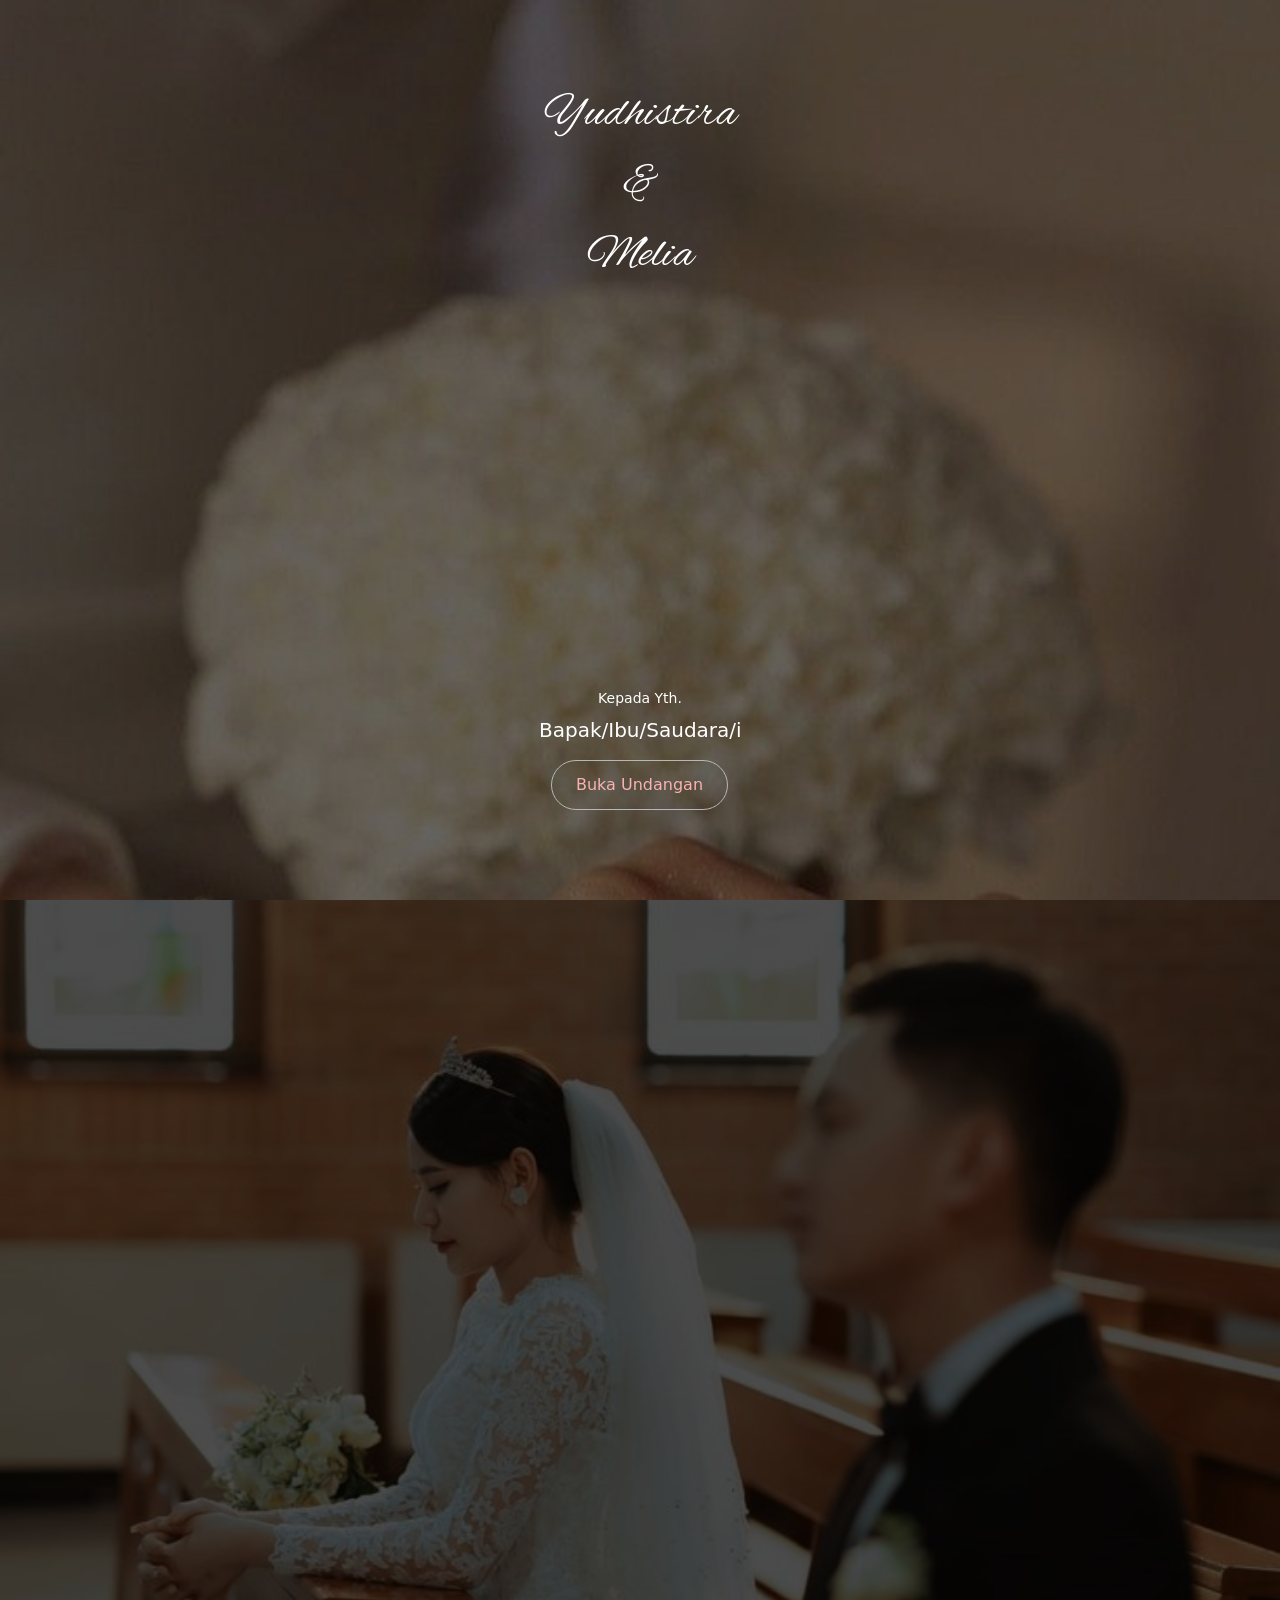
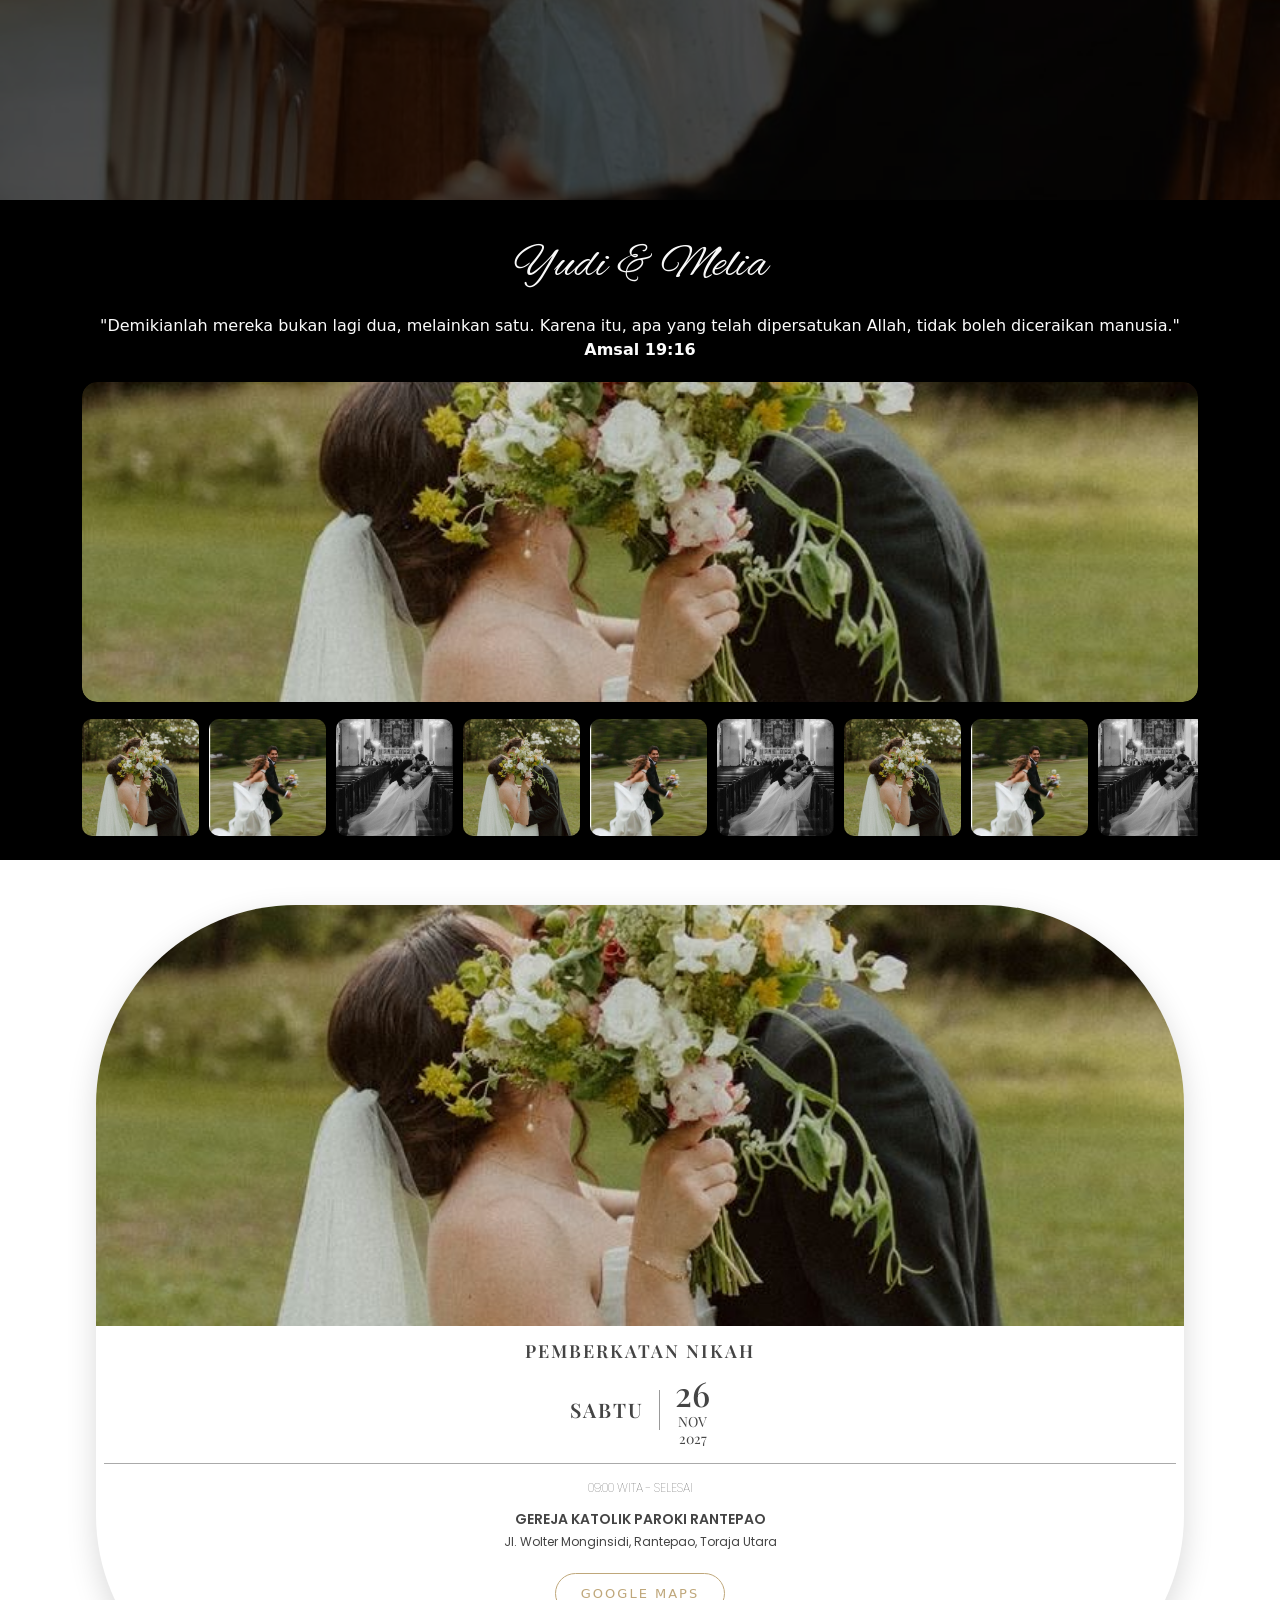
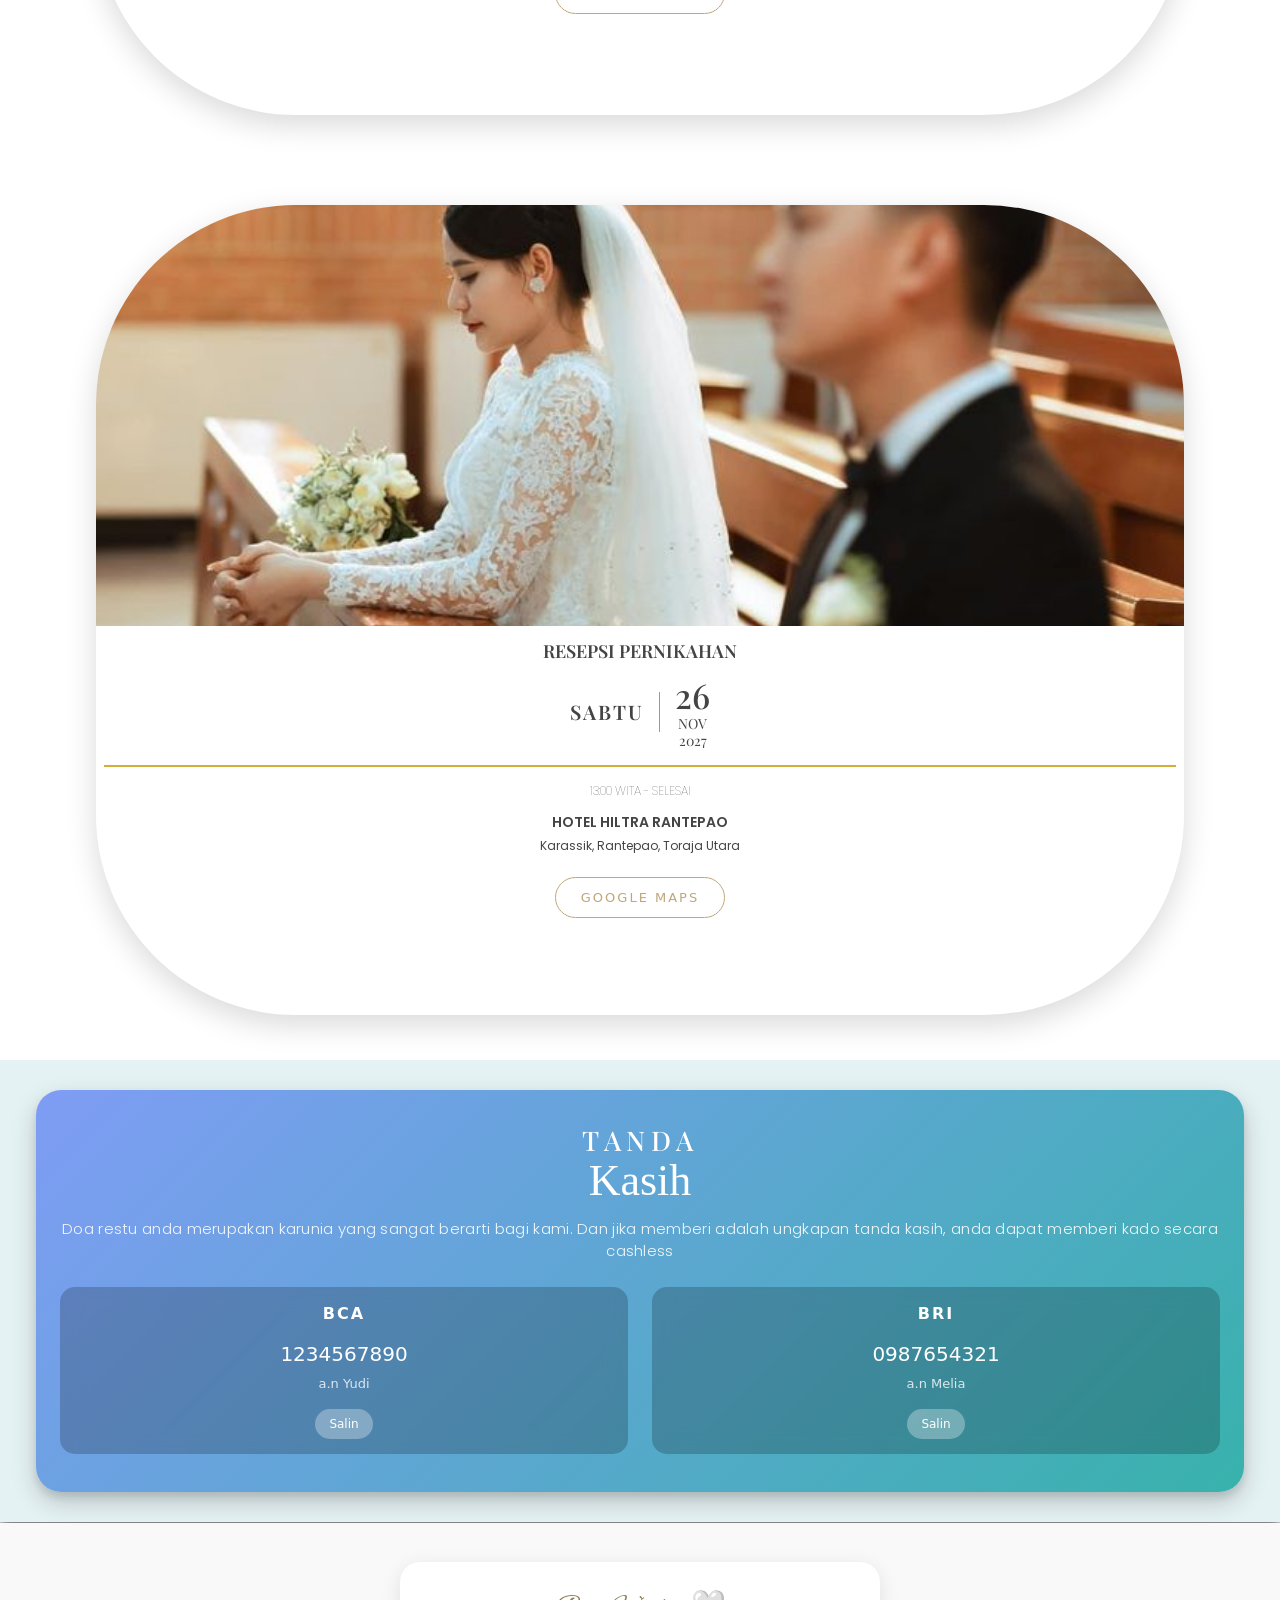
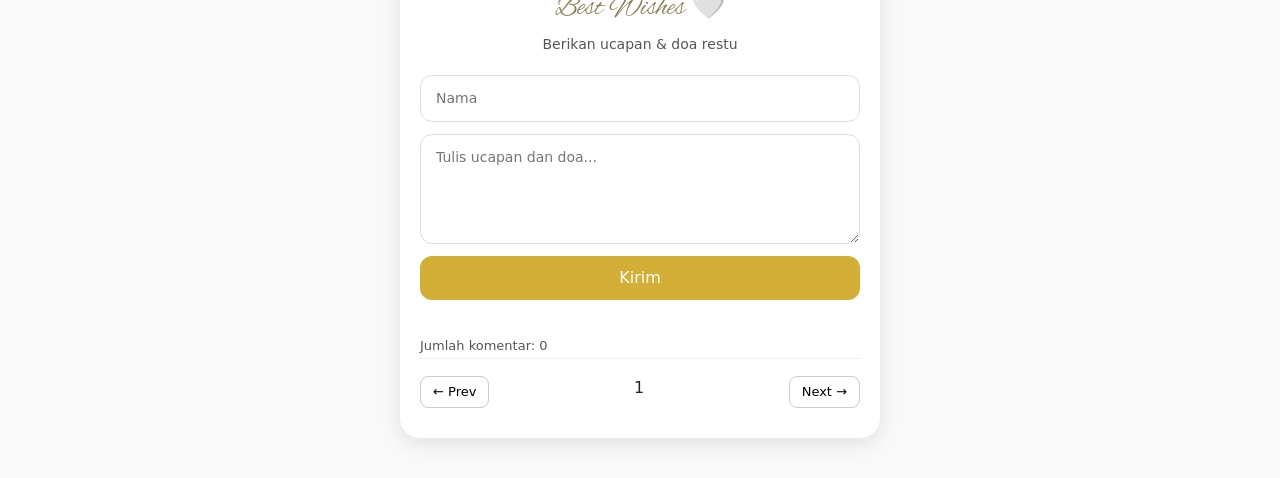
==== index.html @ 5d2e8b9c "halaman tanda kasih" ====
<!DOCTYPE html>
<html lang="id">
<head>
<meta charset="UTF-8">
<meta name="viewport" content="width=device-width, initial-scale=1.0">

<title>Undangan Pernikahan</title>
<link href="https://cdn.jsdelivr.net/npm/bootstrap@5.3.8/dist/css/bootstrap.min.css" rel="stylesheet" integrity="sha384-sRIl4kxILFvY47J16cr9ZwB07vP4J8+LH7qKQnuqkuIAvNWLzeN8tE5YBujZqJLB" crossorigin="anonymous">
<link href="https://fonts.googleapis.com/css2?family=Playfair+Display&display=swap" rel="stylesheet">
<link href="https://fonts.googleapis.com/css2?family=Dancing+Script&display=swap" rel="stylesheet">
<link href="https://fonts.googleapis.com/css2?family=Allura&display=swap" rel="stylesheet">
<link href="https://fonts.googleapis.com/css2?family=Alex+Brush&display=swap" rel="stylesheet">
<link href="https://fonts.googleapis.com/css2?family=Poppins:wght@300;400;500;600&display=swap" rel="stylesheet">
<link rel="stylesheet" href="css/style.css">
<link href="https://cdn.jsdelivr.net/npm/bootstrap@5.3.2/dist/css/bootstrap.min.css" rel="stylesheet">
</head>

<body>
<!-- lagu -->
<audio id="musik" loop>
  <source src="asset/audio/music1.mp3" type="audio/mpeg">
</audio>
<!-- end of lagu -->

<div class="cover">
  <div class="overlay-cover"></div>

  <div class="content">

    <div class="names animate">
      Yudhistira <br>& <br>Melia
    </div>

    <div class="guest">
      <small class="animate">Kepada Yth.</small>
      <h2 id="namaTamu" class="animate">Bapak/Ibu/Saudara/i</h2>

     <button class="btn-undangan animate" onclick="bukaUndangan()">
        Buka Undangan
      </button>
    </div>

  </div>
</div>
<!-- end off halaman 1-->

<div id="halaman2" class="halaman2">
<div class="bg-slide active" style="background-image: url('asset/img/bg-2.jpg');"></div>
<div class="bg-slide" style="background-image: url('asset/img/bg-3.jpg');"></div>
<div class="bg-slide" style="background-image: url('asset/img/bg-4.jpg');"></div>
  
  <div class="isi zoom-out"">
    
    <h1 class="names2 zoom-out"">Yudhistira & Melia</h1><br/>
    <br/>
    <p class="subtitle zoom-out"">
      Akan melangsungkan resepsi pernikahan dalam:
    </p>

    <div class="countdown zoom-out"">
      <div class="circle">
        <span id="hari">0</span>
        <small>Hari</small>
      </div>
      <div class="circle">
        <span id="jam">0</span>
        <small>Jam</small>
      </div>
      <div class="circle">
        <span id="menit">0</span>
        <small>Menit</small>
      </div>
      <div class="circle">
        <span id="detik">0</span>
        <small>Detik</small>
      </div>
    </div>

  </div>

</div>

<!-- Halaman 3 -->
<section id="halaman3" class="container text-center py-4">
  <!-- Nama -->
  <div class="nama3">
    Yudi & Melia
  </div>

  <!-- Ayat -->
  <div class="ayat">
    "Demikianlah mereka bukan lagi dua, melainkan satu. Karena itu, apa yang telah dipersatukan Allah, tidak boleh diceraikan manusia."
    <br>
    <b>Amsal 19:16</b>
  </div>

  <!-- Slider -->
  <div id="sliderPage3" class="carousel carousel-fade main-slider" data-bs-ride="carousel" data-bs-interval="3000">
<div class="cinematic-slider">
  <img src="asset/img/halaman3/slide1.jpg" class="active">
  <img src="asset/img/halaman3/slide2.jpg">
  <img src="asset/img/halaman3/slide3.jpg">
</div>
  </div>

  <!-- Track berjalan -->
  <div class="track-container">
    <div class="track">

      <img src="asset/img/halaman3/slide1.jpg">
      <img src="asset/img/halaman3/slide2.jpg">
      <img src="asset/img/halaman3/slide3.jpg">
      <img src="asset/img/halaman3/slide1.jpg">
      <img src="asset/img/halaman3/slide2.jpg">
      <img src="asset/img/halaman3/slide3.jpg">

      <!-- duplikat -->
      <img src="asset/img/halaman3/slide1.jpg">
      <img src="asset/img/halaman3/slide2.jpg">
      <img src="asset/img/halaman3/slide3.jpg">
      <img src="asset/img/halaman3/slide1.jpg">
      <img src="asset/img/halaman3/slide2.jpg">
      <img src="asset/img/halaman3/slide3.jpg">

    </div>
  </div>

</section>
<!-- end of halaman 3 -->
<div class="halaman4">

  <div class="card-oval">

    <!-- FOTO ATAS -->
    <div class="img-top" style="background-image: url('asset/img/halaman3/slide1.jpg');"></div>

    <!-- KONTEN -->
    <div class="content4">

      <p class="title4 fade-up">PEMBERKATAN NIKAH</p>

      <!-- TANGGAL -->
     <div class="tanggal4 fade-up">

  <div class="hari4">SABTU</div>

  <div class="divider"></div>

  <div class="tgl4">
    <span class="tgl-besar">26</span>
    <span>NOV</span>
    <span>2027</span>
  </div>
</div>

  <div class="garis4"></div>
  <p class="waktupemberkatan fade-up">
    09:00 WITA - SELESAI
  </p>
  <p class="tempat4 fade-up">
    GEREJA KATOLIK PAROKI RANTEPAO
  </p>

      <p class="alamat4 fade-up">
        Jl. Wolter Monginsidi, Rantepao, Toraja Utara
      </p>

      <a href="https://maps.app.goo.gl/avNRrbmJHccnjucr5" target="_blank" class="btn-map4 fade-up">
        GOOGLE MAPS
      </a>

    </div>

  </div>

</div>

<!-- Halaman 5 Resepsi -->
<section class="resepsi">

  <div class="card-oval">

    <!-- FOTO ATAS -->
    <div class="img-top" style="background-image: url('asset/img/bg-2.jpg');"></div>
    <!-- KONTEN -->
    <div class="content4">
      <p class="judulresepsi">RESEPSI PERNIKAHAN</p>
    <!-- TANGGAL -->
    <div class="tanggal4 fade-up">
     <div class="hari4">SABTU</div>
     <div class="divider"></div>
     <div class="tgl4">
       <span class="tgl-besar">26</span>
       <span>NOV</span>
       <span>2027</span>
     </div>
    </div>

    <div class="garis5"></div>
      <p class="wakturesepsi fade-up">
        13:00 WITA - SELESAI
      </p>
      <p class="tempatresepsi fade-up">
        HOTEL HILTRA RANTEPAO
      </p>
      <p class="alamatresepsi fade-up">
        Karassik, Rantepao, Toraja Utara
      </p>
      <a href="https://maps.app.goo.gl/HjvabD8AEN3kwD9R7" target="_blank" class="btn-map4 fade-up">
        GOOGLE MAPS
      </a>

    </div>

  </div>

</section>
<!-- end pemberkatan -->

<!-- Tanda Kasih -->
 <div class="tanda-kasih">
    <div class="card-kasih text-center p-4">

      <h3 class="judul-kasih">
        <span class="atas">TANDA</span>
        <span class="bawah">Kasih</span>
      </h3>

      <p class="deskripsi-kasih">
        Doa restu anda merupakan karunia yang sangat berarti bagi kami.
        Dan jika memberi adalah ungkapan tanda kasih, anda dapat memberi kado secara cashless
      </p>

      <div class="row mt-4">

        <!-- Rekening 1 -->
        <div class="col-6">
          <div class="rekening-card">
            <p class="bank">BCA</p>
            <h5 id="rek1">1234567890</h5>
            <p class="nama">a.n Yudi</p>
            <button class="btn-salin" onclick="copyRek('rek1')">Salin</button>
          </div>
        </div>

        <!-- Rekening 2 -->
        <div class="col-6">
          <div class="rekening-card">
            <p class="bank">BRI</p>
            <h5 id="rek2">0987654321</h5>
            <p class="nama">a.n Melia</p>
            <button class="btn-salin" onclick="copyRek('rek2')">Salin</button>
          </div>
        </div>

      </div>
      <div class="lux-sparkle">
        <span></span>
        <span></span>
        <span></span>
        <span></span>
        <span></span>
        <span></span>
        <span></span>
      </div>
    </div>
    <div id="toastCopy" class="toast-copy">
      Nomor rekening berhasil disalin
    </div>
  </div>

 <!-- end of tanda kasih -->

<!-- Ucapan -->
<!-- HALAMAN UCAPAN -->
<section class="komentar-section">
  <div class="komentar-card">
    <h3 class="judul-komentar">Best Wishes 🤍</h3>
    <p class="subtext-komentar">Berikan ucapan & doa restu</p>

    <!-- Form komentar -->
    <input type="text" id="inputNama" class="input-komentar" placeholder="Nama">
    <textarea id="inputPesan" class="textarea-komentar" rows="4" placeholder="Tulis ucapan dan doa..."></textarea>
    <button id="btnKirim" class="btn-komentar">Kirim</button>

    <!-- Status kirim -->
    <div id="statusKirim" class="status-kirim"></div>

    <!-- Jumlah komentar -->
    <p class="jumlah-komentar">Jumlah komentar: <span id="count">0</span></p>

    <!-- List komentar -->
    <div id="listKomentar" class="list-komentar"></div>

    <!-- Pagination -->
    <div class="pagination-komentar">
      <button id="prev" class="page-btn">← Prev</button>
      <span id="pageInfo">1</span>
      <button id="next" class="page-btn">Next →</button>
    </div>
  </div>
</section>
<!-- end of ucapan -->

<script src="https://cdn.jsdelivr.net/npm/bootstrap@5.3.3/dist/js/bootstrap.bundle.min.js"></script>
<script src="js/script.js"></script>


</body>
</html>
---- css/style.css ----
/* ANIMASI ZOOM HALUS */
@keyframes zoomInSmooth {
  0% {
    transform: scale(0.85);
    opacity: 0;
  }

  100% {
    transform: scale(1);
    opacity: 1;
  }
}

/* CLASS ANIMASI */
.animate {
  animation: zoomInSmooth 1.6s ease-out forwards;
  opacity: 0;
}

body,
html {
  margin: 0;
  padding: 0;
  font-family: 'Segoe UI', sans-serif;
  height: 100%;
  background: black;
}

.cover {
  transition: opacity 1s ease;
  height: 100dvh;
  /* penting untuk HP modern */
  background: url('../asset/img/bg.jpg');
  no-repeat center center;
  background-size: cover;
  position: relative;
  color: white;
}

.cover.hide {
  display: none;
}

.overlay-cover {
  position: absolute;
  width: 100%;
  height: 100%;
  background: rgba(0, 0, 0, 0.5);
}

.content {
  position: absolute;
  width: 100%;
  height: 100%;

  display: flex;
  flex-direction: column;
  justify-content: space-between;
  align-items: center;
  text-align: center;

  padding: 80px 20px 80px;
  /* ⬅️ INI KUNCI */
  box-sizing: border-box;
}

.names {
  font-family: 'Alex Brush', cursive;
  font-size: 47px;
  margin: 0;
}

.guest {
  margin-bottom: 10px;
}

.guest small {
  font-size: 14px;
  opacity: 0.9;
}

.guest h2 {
  margin: 8px 0;
  font-size: 20px;
}

.btn-undangan {
  margin-top: 10px;
  padding: 12px 24px;
  border: 1px solid rgb(183, 183, 183);
  background: transparent;
  color: rgb(247, 179, 179);
  border-radius: 25px;
  font-size: 16px;
}

/* HALAMAN 2 */
.halaman2 {
  height: 100dvh;
  position: relative;
  overflow: hidden;
  background: black;
  display: flex;
  justify-content: center;
  align-items: center;
  text-align: center;
  margin-bottom: 7px;
}

/* SLIDE BACKGROUND */
.bg-slide {
  position: absolute;
  width: 100%;
  height: 100%;
  background-size: cover;
  background-position: center center;
  opacity: 0;
  transition: opacity 1.5s ease-in-out;
}

/* AKTIF */
.bg-slide.active {
  opacity: 1;
}

/* OVERLAY HALAMAN 2 */
.halaman2::before {
  content: "";
  position: absolute;
  top: 0;
  left: 0;
  width: 100%;
  height: 100%;
  background: rgba(0, 0, 0, 0.7);
  /* tingkat gelap */
  z-index: 1;
}


/* ISI */
.isi {
  position: relative;
  z-index: 2;
  padding: 20px;
}

/* NAMA */
.names2 {
  font-family: 'Dancing Script';
  font-size: 44px;
  margin-bottom: 15px;
  color: white;
}

/* SUBTITLE */
.subtitle {
  font-size: 14px;
  margin-bottom: 25px;
  color: white;
}

/* COUNTDOWN */
.countdown {
  display: flex;
  justify-content: center;
  gap: 10px;
  flex-wrap: wrap;
}

/* BULAT */
.circle {
  width: 70px;
  height: 70px;
  background: #ff6b9a;
  /* pink elegan */
  color: white;
  border-radius: 50%;
  display: flex;
  flex-direction: column;
  justify-content: center;
  align-items: center;
}

/* ANGKA */
.circle span {
  font-size: 18px;
  font-weight: bold;
}

/* TEXT */
.circle small {
  font-size: 10px;
}

/* ZOOM SMOOTH HALAMAN 2 */
@keyframes zoomOutSmooth {
  0% {
    transform: scale(0.7);
    opacity: 0;
  }

  100% {
    transform: scale(1);
    opacity: 1;
  }
}


/* CLASS ANIMASI */
.zoom-out {
  transform: scale(0.7);
  opacity: 0;
}

.zoom-out.show {
  animation: zoomOutSmooth 1.2s cubic-bezier(0.22, 1, 0.36, 1) forwards;
}

.names2.show {
  animation-delay: 0.5s;
}

.subtitle.show {
  animation-delay: 0.6s;
}

.countdown.show {
  animation-delay: 0.7s;
}

/* end of halaman 2 */

/* HALAMAN 3 */
#halaman3 .nama3 {
  font-family: 'Alex Brush', cursive;
  font-size: 47px;
  margin-bottom: 12px;
  color: #f9f9f9;
}

#halaman3 .ayat {
  font-size: 16px;
  color: #fcfcfc;
  margin-bottom: 20px;
}

#halaman3 .main-slider img {
  border-radius: 15px;
  height: 320px;
  object-fit: cover;
}

/* animasi teks */
.scroll-animate {
  opacity: 0;
  transform: translateY(30px);
  transition: all 1s ease;
}

.scroll-animate.show {
  opacity: 1;
  transform: translateY(0);
}

.nama3.scroll-animate {
  transition-delay: 0.2s;
}

.ayat3.scroll-animate {
  transition-delay: 0.5s;
}

/* carousel gambar slide */

/* Fade lebih halus */
.carousel-fade .carousel-item {
  opacity: 0;
  transition: opacity 1.2s ease-in-out;
}

.carousel-fade .carousel-item.active {
  opacity: 1;
}

/* Tambahin efek zoom biar cinematic */
.carousel-fade .carousel-item img {
  transform: scale(1.05);
  transition: transform 3s ease;
}

.carousel-fade .carousel-item.active img {
  transform: scale(1);
}

.cinematic-slider {
  position: relative;
  width: 100%;
  height: 320px;
  /* 🔥 samakan dengan carousel lama */
  overflow: hidden;
  border-radius: 15px;
}

.cinematic-slider img {
  position: absolute;
  inset: 0;
  width: 100%;
  height: 100%;
  object-fit: cover;
  opacity: 0;
  transform: scale(1.1);
  transition: opacity 2s ease-in-out, transform 6s ease;
}

.cinematic-slider img.active {
  opacity: 1;
  transform: scale(1);
  z-index: 2;
}

/* Track */
#halaman3 .track-container {
  overflow: hidden;
  margin-top: 17px;
}

#halaman3 .track {
  display: flex;
  width: max-content;
  animation: scrollLeft 30s linear infinite;
}

#halaman3 .track img {
  width: 117px;
  height: 117px;
  object-fit: cover;
  border-radius: 10px;
  margin-right: 10px;
}

@keyframes scrollLeft {
  0% {
    transform: translateX(0);
  }

  100% {
    transform: translateX(-50%);
  }
}

/* HALAMAN 4 */
.halaman4 {
  height: 100dvh;
  background: #ffffff;
  /* warna cream seperti contoh */
  display: flex;
  justify-content: center;
  align-items: center;
}

/* CARD OVAL */
.card-oval {
  width: 85%;
  height: 90%;
  background: white;
  border-radius: 200px;
  overflow: hidden;
  box-shadow: 0 10px 30px rgba(0, 0, 0, 0.15);
  display: flex;
  flex-direction: column;
}

/* FOTO ATAS */
.img-top {
  height: 55%;
  background-size: cover;
  background-position: center;
}

/* CONTENT */
.content4 {
  height: 50%;
  /* sebelumnya 50% */
  padding: 8px;
  /* kurangi padding biar tidak terlalu turun */
  margin: 2px 0;
  /* kecilkan jarak antar paragraf */
  height: 50%;
  text-align: center;
  color: #444;
}

/* TITLE */
.title4 {
  font-family: 'Playfair Display', serif !important;
  font-weight: 600;
  letter-spacing: 2px;
  margin-top: 2px;
  margin-bottom: 8px;
  /* sebelumnya 20px */
  font-size: 18px;
}

/* TANGGAL */
.tanggal4 {
  display: flex;
  justify-content: center;
  align-items: center;
  gap: 15px;
  margin-bottom: 15px;
}

/* SABTU */
.hari4 {
  font-family: 'Playfair Display', serif !important;
  font-weight: 600;
  font-size: 20px;
  letter-spacing: 2px;
}

/* TGL KANAN */
.tgl4 {
  display: flex;
  flex-direction: column;
  font-size: 14px;
}

/* GARIS VERTIKAL */
.divider {
  width: 1px;
  height: 40px;
  background: #999;
}

/* TANGGAL */
.tgl4 {
  text-align: center;
  line-height: 1.2;
}

.tgl-besar {
  font-size: 34px;
  font-weight: 500;
}

/* JAM */
.waktupemberkatan {
  font-family: 'Poppins', sans-serif !important;
  font-weight: 100;
  font-size: 12px;
  margin-top: 2px;
  margin-bottom: 12px;
}

/* GARIS */
.garis4 {
  width: 100%;
  height: 1px;
  background: #aaa;
  margin: 15px 0;
}

/* TEMPAT */
.tempat4 {
  font-family: 'Poppins', sans-serif !important;
  font-weight: 600;
  font-size: 14px;
  margin-top: 4px;
  margin-bottom: 3px;
}

/* ALAMAT */
.alamat4 {
  font-family: 'Poppins', sans-serif !important;
  font-size: 12px;
  margin-top: 2px;
  margin-bottom: 22px;
}

/* BUTTON */
.btn-map4 {
  display: inline-block;
  padding: 10px 25px;
  border: 1px solid #bfa77a;
  border-radius: 25px;
  color: #bfa77a;
  text-decoration: none;
  font-size: 13px;
  letter-spacing: 2px;
}

/* ANIMASI TEKS HALAMAN 4 */
.fade-up {
  opacity: 0;
  transform: translateY(40px);
  transition: all 0.8s ease;
  font-family: inherit;
  /* ⬅️ pindahkan ke sini */
}

.fade-up.show {
  opacity: 1;
  transform: translateY(0);
}

/*untuk scroll */
body.lock-scroll {
  overflow: hidden;
  height: 100dvh;
}

.tempat4,
.alamat4 {
  font-family: 'Poppins', sans-serif !important;
}

.tanggal4,
.tgl4,
.tgl-besar,
.jam-kanan {
  font-family: 'Playfair Display', serif !important;
}

/* Resepsi */
.resepsi {
  height: 100dvh;
   background: #ffffff;
  /* warna cream seperti contoh */
  display: flex;
  justify-content: center;
  align-items: center;
}

.judulresepsi {
  font-family: 'Playfair Display', serif;
  font-weight: 600;
  margin-top: 2px;
  font-size: 18px;
  margin-bottom: 10px;
}

.garis5 {
  width: 100%;
  height: 2px;
  background: #d4af37;
  margin: 15px 0;
}

.tempatresepsi {
  font-family: 'Poppins', sans-serif !important;
  font-weight: 600;
  font-size: 14px;
  margin-top: 6px;
  margin-bottom: 4px;
}

/* ALAMAT RESEPSI */
.alamatresepsi {
  font-family: 'Poppins', sans-serif !important;
  font-size: 12px;
  margin-top: 2px;
  margin-bottom: 22px;
}

.wakturesepsi {
  font-family: 'Poppins', sans-serif !important;
  font-weight: 100;
  font-size: 12px;
  margin-top: 2px;
  margin-bottom: 12px;
}

.btn-map {
  display: inline-block;
  padding: 10px 20px;
  background: #d4af37;
  color: #fff;
  border-radius: 20px;
  text-decoration: none;
}

/* end of resepsi  */

/* halaman ucapan */
.komentar-section {
  padding: 40px 20px;
  background: #f9f9f9;
  display: flex;
  justify-content: center;
}

.komentar-card {
  background: white;
  border-radius: 20px;
  padding: 30px 20px;
  max-width: 480px;
  width: 100%;
  box-shadow: 0 5px 20px rgba(0, 0, 0, 0.1);
  display: flex;
  flex-direction: column;
}

.judul-komentar {
  font-family: 'Alex Brush', cursive;
  font-size: 28px;
  text-align: center;
  color: #8b7e54;
  margin-bottom: 8px;
}

.subtext-komentar {
  font-size: 14px;
  color: #555;
  text-align: center;
  margin-bottom: 20px;
}

.input-komentar,
.textarea-komentar {
  width: 100%;
  padding: 12px 15px;
  border-radius: 12px;
  border: 1px solid #ddd;
  font-size: 14px;
  margin-bottom: 12px;
  box-sizing: border-box;
  font-family: inherit;
}

.input-komentar:focus,
.textarea-komentar:focus {
  border-color: #d4af37;
  outline: none;
  box-shadow: 0 0 5px rgba(212, 175, 55, 0.5);
}

.btn-komentar {
  width: 100%;
  background: #d4af37;
  color: white;
  font-weight: 500;
  padding: 10px;
  border: none;
  border-radius: 12px;
  cursor: pointer;
  margin-bottom: 10px;
  transition: background 0.3s;
}

.btn-komentar:hover {
  background: #c19b2e;
}

.status-kirim {
  text-align: center;
  font-size: 13px;
  margin-bottom: 8px;
  min-height: 18px;
}

.jumlah-komentar {
  font-size: 13px;
  color: #555;
  margin-bottom: 3px;
}

.list-komentar {
  max-height: 120px;
  overflow-y: auto;
  border-top: 1px solid #eee;
  padding-top: 5px;
  display: flex;
  flex-direction: column;
  gap: 10px;
  /* jarak antar komentar */
}


.list-komentar .item-komentar {
  background: #fdf7e3;
  /* beda warna biar terlihat terpisah */
  border-radius: 12px;
  padding: 3px 12px;
  box-shadow: 0 2px 5px rgba(0, 0, 0, 0.05);
  display: flex;
  flex-direction: column;
  word-wrap: break-word;
}

.item-komentar .nama-komentar {
  font-weight: 600;
  font-size: 13px;
  color: #755600;
  margin-bottom: 2px;
}

.item-komentar .isi-komentar {
  font-size: 12px;
  color: #5b5a5a;
  margin-bottom: 2px;
}

.item-komentar .waktu-komentar {
  font-size: 11px;
  color: #888;
  align-self: flex-end;
}

#listKomentar {
  transition: all 0.3s ease;
  scroll-behavior: smooth;
  position: relative;
}

/* efek bayangan bawah */
#listKomentar::after {
  content: "";
  position: sticky;
  bottom: 0;
  left: 0;
  width: 100%;
  height: 30px;

  background: linear-gradient(to bottom,
      rgba(255, 255, 255, 0),
      rgba(0, 0, 0, 0.6));
  pointer-events: none;
  display: none;
}

/* aktifkan kalau bisa scroll */
#listKomentar.scroll-active::after {
  display: block;
}

.item-komentar {
  padding: 10px;
  margin-bottom: 1px;
  border-radius: 10px;
  background: rgba(255, 255, 255, 0.08);
}

#listKomentar::-webkit-scrollbar {
  width: 4px;
}

#listKomentar::-webkit-scrollbar-thumb {
  background: rgba(255, 255, 255, 0.3);
  border-radius: 10px;
}

.pagination-komentar {
  display: flex;
  justify-content: space-between;
  margin-top: 12px;
}

.page-btn {
  background: none;
  border: 1px solid #ccc;
  padding: 5px 12px;
  border-radius: 8px;
  cursor: pointer;
  font-size: 13px;
  transition: all 0.2s;
}

.page-btn:hover {
  background: #d4af37;
  color: white;
  border-color: #d4af37;
}

/* animasi saat mengirim dan saat pesan terkirim */
/* ANIMASI SENDING */
.sending {
  font-size: 13px;
  color: #888;
}

.sending::after {
  content: '';
  display: inline-block;
  width: 20px;
  text-align: left;
  animation: dots 1.2s steps(3, end) infinite;
}

@keyframes dots {
  0% {
    content: '';
  }

  33% {
    content: '.';
  }

  66% {
    content: '..';
  }

  100% {
    content: '...';
  }
}

/* SUCCESS MESSAGE */
.success {
  color: #28a745;
  font-weight: 500;
}

/* end of halaman ucapan */

/* tanda kasih */
.tanda-kasih {
    background: #e5f2f4;
  backdrop-filter: blur(6px);
  padding: 30px 20px;
}

.card-kasih {
  position: relative;
  border-radius: 25px;

  /* 🔥 ukuran & jarak */
  padding: 30px 20px;
  margin: 0 16px;
  /* jarak kiri kanan HP */

  /* 🔥 biar lebih panjang */
  min-height: 320px;

  /* 🔥 glass effect */
  backdrop-filter: blur(12px);
  background: linear-gradient(135deg, #7f9cf5, #38b2ac);

  /* 🔥 shadow elegan */
  box-shadow:
    0 10px 25px rgba(0, 0, 0, 0.2),
    0 5px 10px rgba(0, 0, 0, 0.1);

  color: #fff;
  transform: translateY(0);
  transition: 0.4s ease;
}

.card-kasih:hover {
  transform: translateY(-6px) scale(1.01);
  box-shadow: 0 20px 50px rgba(0, 0, 0, 0.3);
}

/* Judul elegan */
.judul-kasih {
  margin-bottom: 15px;
  margin-top: 10px;
}

/* TANDA (huruf kapital elegan) */
.judul-kasih .atas {
  font-family: 'Playfair Display', serif;
  letter-spacing: 6px;
  font-size: 27px;
  display: block;
  margin-bottom: 3px;
}

/* Kasih (script seperti wishing well) */
.judul-kasih .bawah {
  font-family: 'Great Vibes', cursive;
  font-size: 44px;
  line-height: 1;
}

/* Deskripsi */
.deskripsi-kasih {
  font-family: 'Poppins', cursive, sans-serif;
  letter-spacing: 0.3px;
  font-size: 15px;
  opacity: 0.9;
  font-weight: 300;
}

/* Card rekening */
.rekening-card {
  margin-bottom: 14px;
  background: rgba(0, 0, 0, 0.2);
  border-radius: 15px;
  padding: 15px;
  backdrop-filter: blur(10px);
  transition: 0.3s;
}

.rekening-card:hover {
  transform: translateY(-5px);
}

/* Text */
.bank {
  font-weight: bold;
  letter-spacing: 2px;
}

.nama {
  font-size: 13px;
  opacity: 0.8;
}

/* Tombol salin */
.btn-salin {
  border: none;
  background: rgba(255, 255, 255, 0.3);
  color: #fff;
  padding: 6px 14px;
  border-radius: 20px;
  font-size: 12px;
  transition: 0.3s;
}

.btn-salin:hover {
  background: rgba(255, 255, 255, 0.5);
}

.toast-copy {
  position: fixed;
  bottom: 30px;
  left: 50%;
  transform: translateX(-50%) translateY(20px);

  background: rgba(0, 0, 0, 0.7);
  color: #fff;
  padding: 10px 18px;
  border-radius: 20px;
  font-size: 13px;

  opacity: 0;
  transition: all 0.4s ease;
  z-index: 9999;
}

/* Saat aktif */
.toast-copy.show {
  opacity: 1;
  transform: translateX(-50%) translateY(0);
}

@media (max-width: 576px) {
  .card-kasih {
    margin: 0 20px;
    /* lebih lega di HP */
    padding: 30px 18px;
    min-height: 340px;
  }
}

/* efek blink */
/* container */
.lux-sparkle {
  position: absolute;
  inset: 0;
  pointer-events: none;
  overflow: hidden;
}

/* sparkle bintang */
.lux-sparkle span {
  position: absolute;
  width: 14px;
  height: 14px;

  background: radial-gradient(circle, #fff8dc 0%, #f6d365 40%, transparent 70%);

  clip-path: polygon(50% 0%, 60% 40%, 100% 50%,
      60% 60%, 50% 100%,
      40% 60%, 0% 50%,
      40% 40%);

  opacity: 0;
  filter: blur(0.5px);

  animation: luxSparkle 5s infinite ease-in-out;
}

/* posisi biar random natural */
.lux-sparkle span:nth-child(1) {
  top: 20%;
  left: 15%;
  animation-delay: 0s;
}

.lux-sparkle span:nth-child(2) {
  top: 90%;
  left: 85%;
  animation-delay: 1.5s;
}

.lux-sparkle span:nth-child(3) {
  top: 95%;
  left: 30%;
  animation-delay: 3s;
}

.lux-sparkle span:nth-child(4) {
  top: 15%;
  left: 35%;
  animation-delay: 2s;
}

.lux-sparkle span:nth-child(5) {
  top: 59%;
  left: 47%;
  animation-delay: 3s;
}

.lux-sparkle span:nth-child(6) {
  top: 23%;
  left: 80%;
  animation-delay: 3s;
}

.lux-sparkle span:nth-child(7) {
  top: 35%;
  left: 95%;
  animation-delay: 2s;
}

/* animasi super halus */
@keyframes luxSparkle {

  0%,
  100% {
    opacity: 0;
    transform: scale(0.6) rotate(0deg);
  }

  50% {
    opacity: 0.9;
    transform: scale(1.2) rotate(20deg);
  }
}

/* end of tanda kasih */
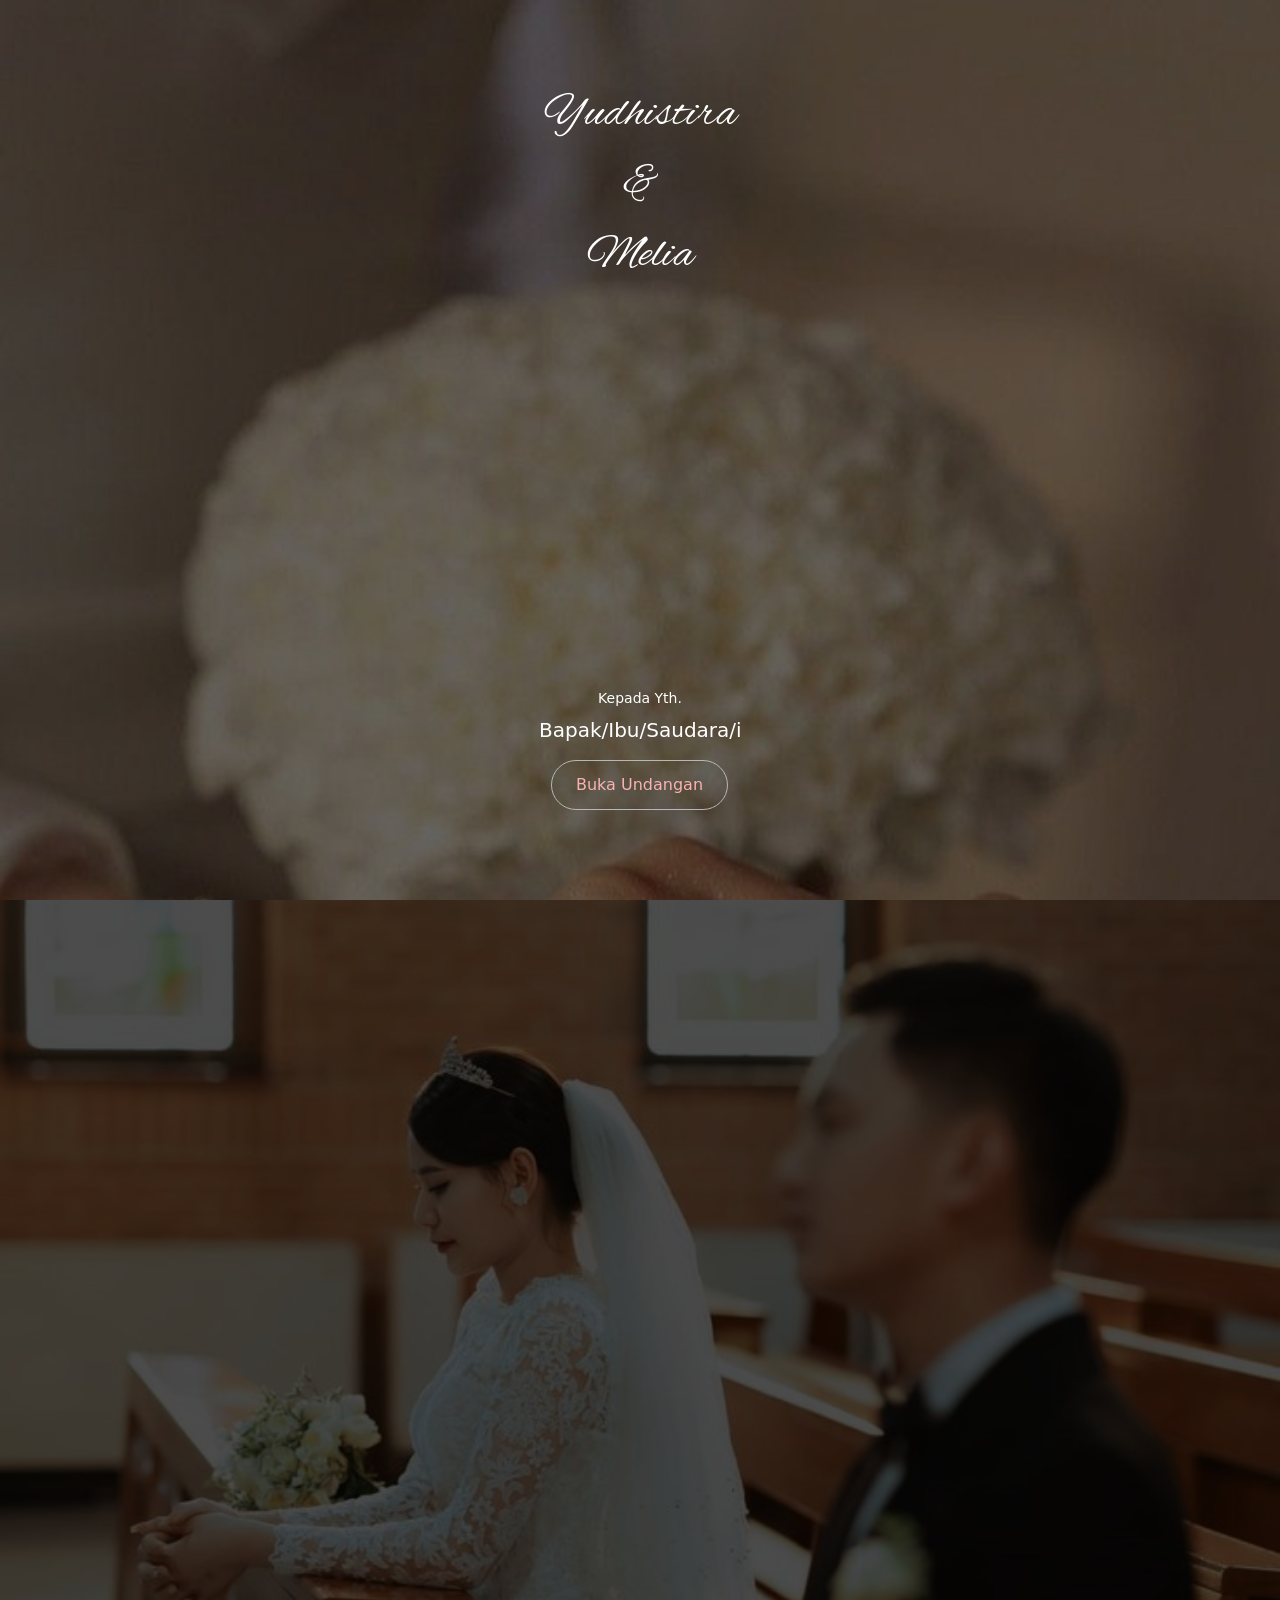
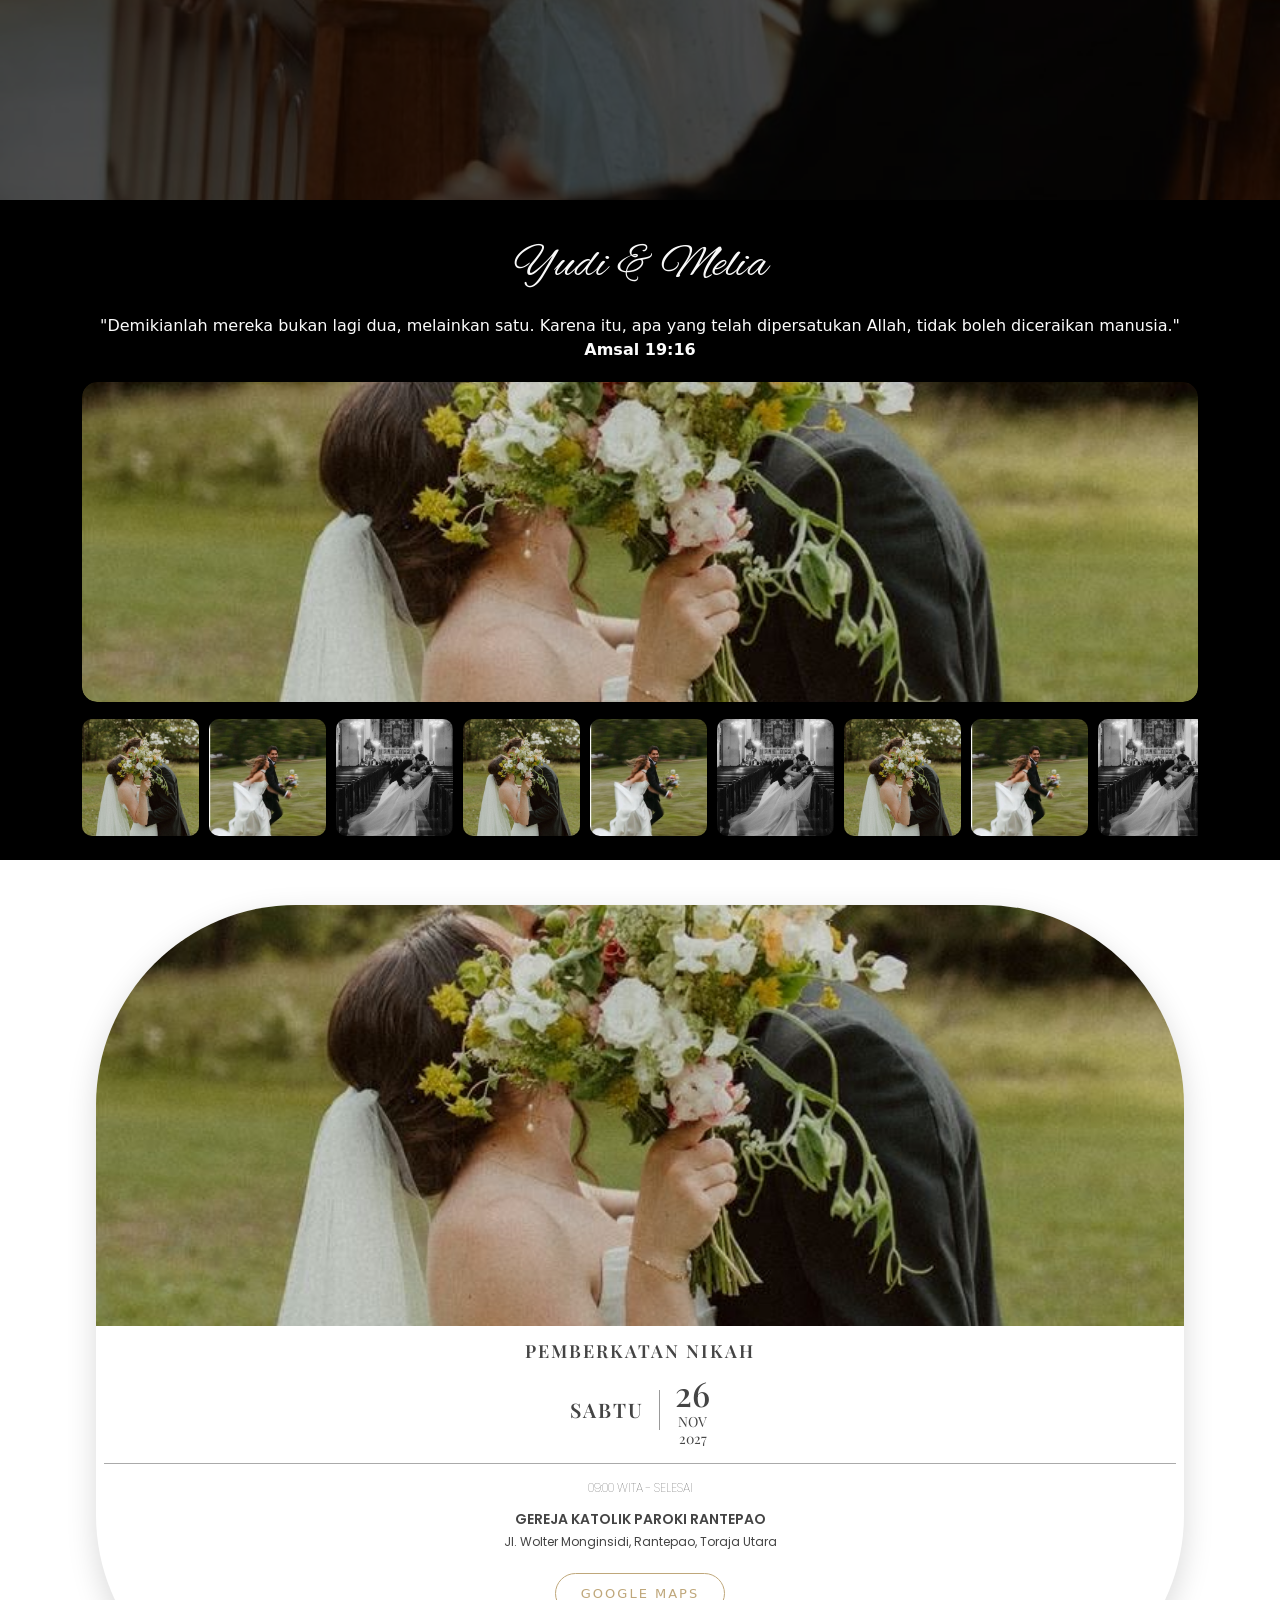
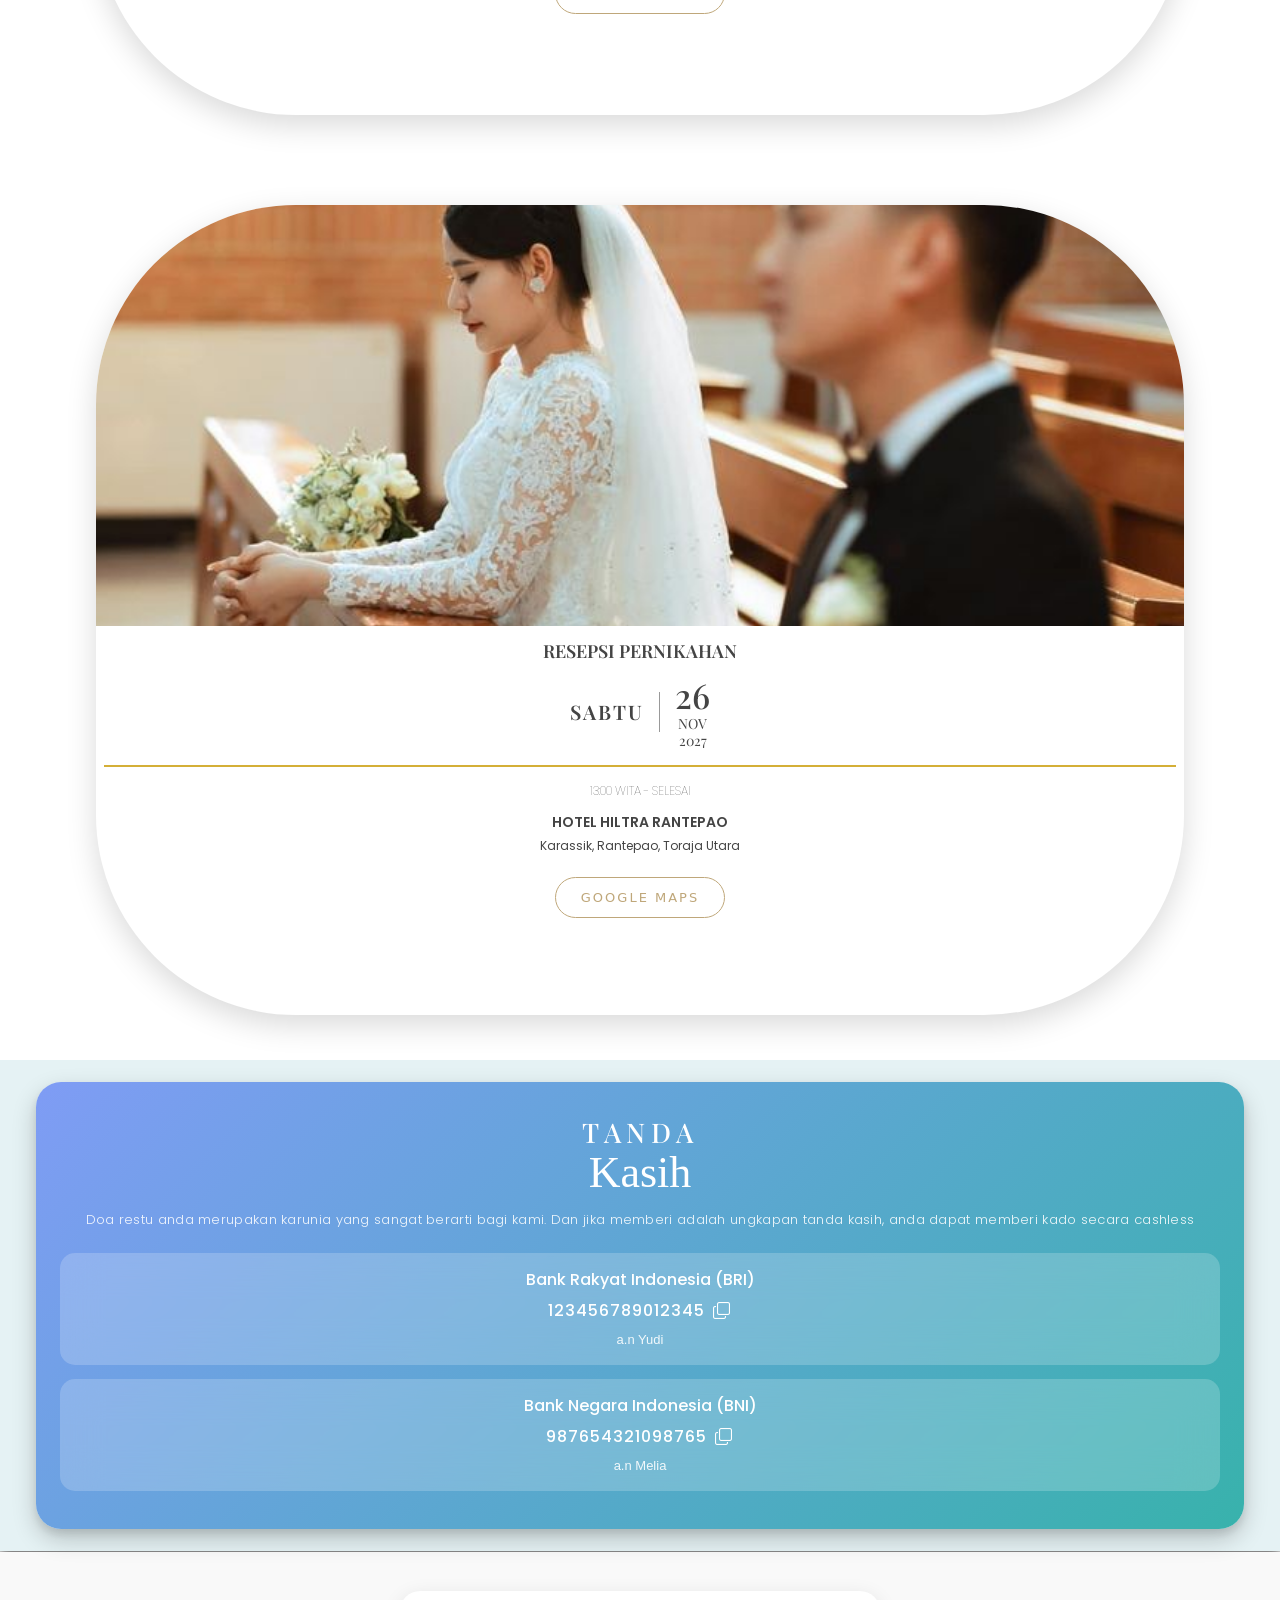
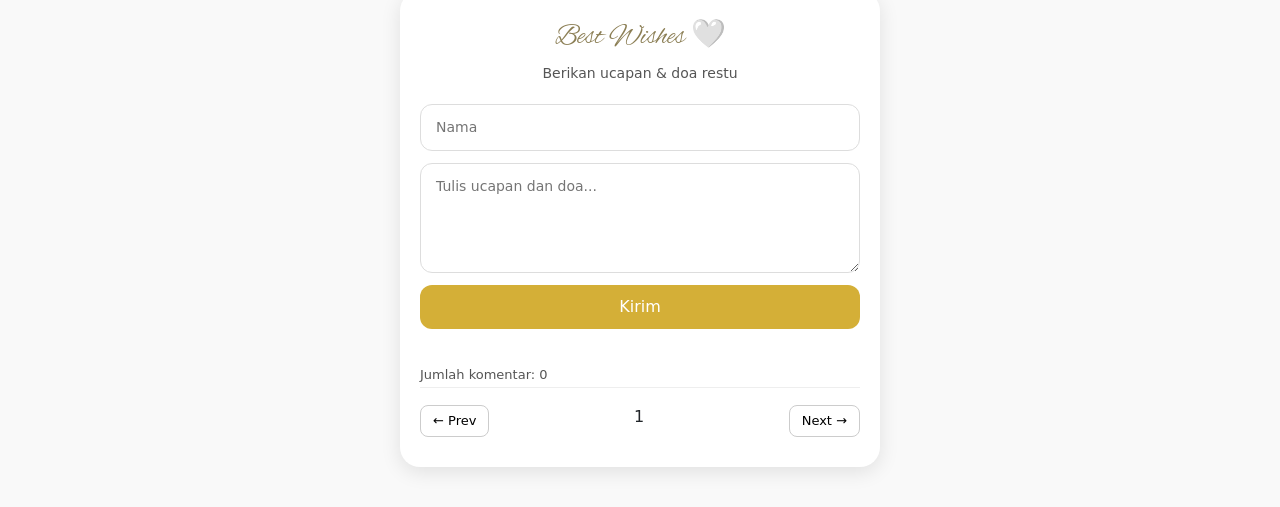
==== commit dd5cf6ef: "halaman tanda kasih terupdate" ====
--- a/index.html
+++ b/index.html
@@ -1,63 +1,66 @@
 <!DOCTYPE html>
 <html lang="id">
+
 <head>
-<meta charset="UTF-8">
-<meta name="viewport" content="width=device-width, initial-scale=1.0">
-
-<title>Undangan Pernikahan</title>
-<link href="https://cdn.jsdelivr.net/npm/bootstrap@5.3.8/dist/css/bootstrap.min.css" rel="stylesheet" integrity="sha384-sRIl4kxILFvY47J16cr9ZwB07vP4J8+LH7qKQnuqkuIAvNWLzeN8tE5YBujZqJLB" crossorigin="anonymous">
-<link href="https://fonts.googleapis.com/css2?family=Playfair+Display&display=swap" rel="stylesheet">
-<link href="https://fonts.googleapis.com/css2?family=Dancing+Script&display=swap" rel="stylesheet">
-<link href="https://fonts.googleapis.com/css2?family=Allura&display=swap" rel="stylesheet">
-<link href="https://fonts.googleapis.com/css2?family=Alex+Brush&display=swap" rel="stylesheet">
-<link href="https://fonts.googleapis.com/css2?family=Poppins:wght@300;400;500;600&display=swap" rel="stylesheet">
-<link rel="stylesheet" href="css/style.css">
-<link href="https://cdn.jsdelivr.net/npm/bootstrap@5.3.2/dist/css/bootstrap.min.css" rel="stylesheet">
+  <meta charset="UTF-8">
+  <meta name="viewport" content="width=device-width, initial-scale=1.0">
+
+  <title>Undangan Pernikahan</title>
+  <link href="https://cdn.jsdelivr.net/npm/bootstrap@5.3.8/dist/css/bootstrap.min.css" rel="stylesheet"
+    integrity="sha384-sRIl4kxILFvY47J16cr9ZwB07vP4J8+LH7qKQnuqkuIAvNWLzeN8tE5YBujZqJLB" crossorigin="anonymous">
+  <link href="https://fonts.googleapis.com/css2?family=Playfair+Display&display=swap" rel="stylesheet">
+  <link href="https://fonts.googleapis.com/css2?family=Dancing+Script&display=swap" rel="stylesheet">
+  <link href="https://fonts.googleapis.com/css2?family=Allura&display=swap" rel="stylesheet">
+  <link href="https://fonts.googleapis.com/css2?family=Alex+Brush&display=swap" rel="stylesheet">
+  <link href="https://fonts.googleapis.com/css2?family=Poppins:wght@300;400;500;600&display=swap" rel="stylesheet">
+  <link rel="stylesheet" href="css/style.css">
+  <link href="https://cdn.jsdelivr.net/npm/bootstrap@5.3.2/dist/css/bootstrap.min.css" rel="stylesheet">
+  <link href="https://cdn.jsdelivr.net/npm/bootstrap-icons@1.11.3/font/bootstrap-icons.css" rel="stylesheet">
 </head>
 
 <body>
-<!-- lagu -->
-<audio id="musik" loop>
-  <source src="asset/audio/music1.mp3" type="audio/mpeg">
-</audio>
-<!-- end of lagu -->
-
-<div class="cover">
-  <div class="overlay-cover"></div>
-
-  <div class="content">
-
-    <div class="names animate">
-      Yudhistira <br>& <br>Melia
-    </div>
-
-    <div class="guest">
-      <small class="animate">Kepada Yth.</small>
-      <h2 id="namaTamu" class="animate">Bapak/Ibu/Saudara/i</h2>
-
-     <button class="btn-undangan animate" onclick="bukaUndangan()">
-        Buka Undangan
-      </button>
-    </div>
-
+  <!-- lagu -->
+  <audio id="musik" loop>
+    <source src="asset/audio/music1.mp3" type="audio/mpeg">
+  </audio>
+  <!-- end of lagu -->
+
+  <div class="cover">
+    <div class="overlay-cover"></div>
+
+    <div class="content">
+
+      <div class="names animate">
+        Yudhistira <br>& <br>Melia
+      </div>
+
+      <div class="guest">
+        <small class="animate">Kepada Yth.</small>
+        <h2 id="namaTamu" class="animate">Bapak/Ibu/Saudara/i</h2>
+
+        <button class="btn-undangan animate" onclick="bukaUndangan()">
+          Buka Undangan
+        </button>
+      </div>
+
+    </div>
   </div>
-</div>
-<!-- end off halaman 1-->
-
-<div id="halaman2" class="halaman2">
-<div class="bg-slide active" style="background-image: url('asset/img/bg-2.jpg');"></div>
-<div class="bg-slide" style="background-image: url('asset/img/bg-3.jpg');"></div>
-<div class="bg-slide" style="background-image: url('asset/img/bg-4.jpg');"></div>
-  
-  <div class="isi zoom-out"">
+  <!-- end off halaman 1-->
+
+  <div id="halaman2" class="halaman2">
+    <div class="bg-slide active" style="background-image: url('asset/img/bg-2.jpg');"></div>
+    <div class="bg-slide" style="background-image: url('asset/img/bg-3.jpg');"></div>
+    <div class="bg-slide" style="background-image: url('asset/img/bg-4.jpg');"></div>
+
+    <div class="isi zoom-out"">
     
-    <h1 class="names2 zoom-out"">Yudhistira & Melia</h1><br/>
-    <br/>
-    <p class="subtitle zoom-out"">
+    <h1 class=" names2 zoom-out"">Yudhistira & Melia</h1><br />
+      <br />
+      <p class="subtitle zoom-out"">
       Akan melangsungkan resepsi pernikahan dalam:
     </p>
 
-    <div class="countdown zoom-out"">
+    <div class=" countdown zoom-out"">
       <div class="circle">
         <span id="hari">0</span>
         <small>Hari</small>
@@ -78,233 +81,247 @@
 
   </div>
 
-</div>
-
-<!-- Halaman 3 -->
-<section id="halaman3" class="container text-center py-4">
-  <!-- Nama -->
-  <div class="nama3">
-    Yudi & Melia
   </div>
 
-  <!-- Ayat -->
-  <div class="ayat">
-    "Demikianlah mereka bukan lagi dua, melainkan satu. Karena itu, apa yang telah dipersatukan Allah, tidak boleh diceraikan manusia."
-    <br>
-    <b>Amsal 19:16</b>
-  </div>
-
-  <!-- Slider -->
-  <div id="sliderPage3" class="carousel carousel-fade main-slider" data-bs-ride="carousel" data-bs-interval="3000">
-<div class="cinematic-slider">
-  <img src="asset/img/halaman3/slide1.jpg" class="active">
-  <img src="asset/img/halaman3/slide2.jpg">
-  <img src="asset/img/halaman3/slide3.jpg">
-</div>
-  </div>
-
-  <!-- Track berjalan -->
-  <div class="track-container">
-    <div class="track">
-
-      <img src="asset/img/halaman3/slide1.jpg">
-      <img src="asset/img/halaman3/slide2.jpg">
-      <img src="asset/img/halaman3/slide3.jpg">
-      <img src="asset/img/halaman3/slide1.jpg">
-      <img src="asset/img/halaman3/slide2.jpg">
-      <img src="asset/img/halaman3/slide3.jpg">
-
-      <!-- duplikat -->
-      <img src="asset/img/halaman3/slide1.jpg">
-      <img src="asset/img/halaman3/slide2.jpg">
-      <img src="asset/img/halaman3/slide3.jpg">
-      <img src="asset/img/halaman3/slide1.jpg">
-      <img src="asset/img/halaman3/slide2.jpg">
-      <img src="asset/img/halaman3/slide3.jpg">
-
-    </div>
-  </div>
-
-</section>
-<!-- end of halaman 3 -->
-<div class="halaman4">
-
-  <div class="card-oval">
-
-    <!-- FOTO ATAS -->
-    <div class="img-top" style="background-image: url('asset/img/halaman3/slide1.jpg');"></div>
-
-    <!-- KONTEN -->
-    <div class="content4">
-
-      <p class="title4 fade-up">PEMBERKATAN NIKAH</p>
-
-      <!-- TANGGAL -->
-     <div class="tanggal4 fade-up">
-
-  <div class="hari4">SABTU</div>
-
-  <div class="divider"></div>
-
-  <div class="tgl4">
-    <span class="tgl-besar">26</span>
-    <span>NOV</span>
-    <span>2027</span>
-  </div>
-</div>
-
-  <div class="garis4"></div>
-  <p class="waktupemberkatan fade-up">
-    09:00 WITA - SELESAI
-  </p>
-  <p class="tempat4 fade-up">
-    GEREJA KATOLIK PAROKI RANTEPAO
-  </p>
-
-      <p class="alamat4 fade-up">
-        Jl. Wolter Monginsidi, Rantepao, Toraja Utara
-      </p>
-
-      <a href="https://maps.app.goo.gl/avNRrbmJHccnjucr5" target="_blank" class="btn-map4 fade-up">
-        GOOGLE MAPS
-      </a>
-
-    </div>
-
-  </div>
-
-</div>
-
-<!-- Halaman 5 Resepsi -->
-<section class="resepsi">
-
-  <div class="card-oval">
-
-    <!-- FOTO ATAS -->
-    <div class="img-top" style="background-image: url('asset/img/bg-2.jpg');"></div>
-    <!-- KONTEN -->
-    <div class="content4">
-      <p class="judulresepsi">RESEPSI PERNIKAHAN</p>
-    <!-- TANGGAL -->
-    <div class="tanggal4 fade-up">
-     <div class="hari4">SABTU</div>
-     <div class="divider"></div>
-     <div class="tgl4">
-       <span class="tgl-besar">26</span>
-       <span>NOV</span>
-       <span>2027</span>
-     </div>
-    </div>
-
-    <div class="garis5"></div>
-      <p class="wakturesepsi fade-up">
-        13:00 WITA - SELESAI
-      </p>
-      <p class="tempatresepsi fade-up">
-        HOTEL HILTRA RANTEPAO
-      </p>
-      <p class="alamatresepsi fade-up">
-        Karassik, Rantepao, Toraja Utara
-      </p>
-      <a href="https://maps.app.goo.gl/HjvabD8AEN3kwD9R7" target="_blank" class="btn-map4 fade-up">
-        GOOGLE MAPS
-      </a>
-
-    </div>
-
-  </div>
-
-</section>
-<!-- end pemberkatan -->
-
-<!-- Tanda Kasih -->
- <div class="tanda-kasih">
-    <div class="card-kasih text-center p-4">
-
-      <h3 class="judul-kasih">
-        <span class="atas">TANDA</span>
-        <span class="bawah">Kasih</span>
-      </h3>
-
-      <p class="deskripsi-kasih">
-        Doa restu anda merupakan karunia yang sangat berarti bagi kami.
-        Dan jika memberi adalah ungkapan tanda kasih, anda dapat memberi kado secara cashless
-      </p>
-
-      <div class="row mt-4">
-
-        <!-- Rekening 1 -->
-        <div class="col-6">
-          <div class="rekening-card">
-            <p class="bank">BCA</p>
-            <h5 id="rek1">1234567890</h5>
-            <p class="nama">a.n Yudi</p>
-            <button class="btn-salin" onclick="copyRek('rek1')">Salin</button>
+  <!-- Halaman 3 -->
+  <section id="halaman3" class="container text-center py-4">
+    <!-- Nama -->
+    <div class="nama3">
+      Yudi & Melia
+    </div>
+
+    <!-- Ayat -->
+    <div class="ayat">
+      "Demikianlah mereka bukan lagi dua, melainkan satu. Karena itu, apa yang telah dipersatukan Allah, tidak boleh
+      diceraikan manusia."
+      <br>
+      <b>Amsal 19:16</b>
+    </div>
+
+    <!-- Slider -->
+    <div id="sliderPage3" class="carousel carousel-fade main-slider" data-bs-ride="carousel" data-bs-interval="3000">
+      <div class="cinematic-slider">
+        <img src="asset/img/halaman3/slide1.jpg" class="active">
+        <img src="asset/img/halaman3/slide2.jpg">
+        <img src="asset/img/halaman3/slide3.jpg">
+      </div>
+    </div>
+
+    <!-- Track berjalan -->
+    <div class="track-container">
+      <div class="track">
+
+        <img src="asset/img/halaman3/slide1.jpg">
+        <img src="asset/img/halaman3/slide2.jpg">
+        <img src="asset/img/halaman3/slide3.jpg">
+        <img src="asset/img/halaman3/slide1.jpg">
+        <img src="asset/img/halaman3/slide2.jpg">
+        <img src="asset/img/halaman3/slide3.jpg">
+
+        <!-- duplikat -->
+        <img src="asset/img/halaman3/slide1.jpg">
+        <img src="asset/img/halaman3/slide2.jpg">
+        <img src="asset/img/halaman3/slide3.jpg">
+        <img src="asset/img/halaman3/slide1.jpg">
+        <img src="asset/img/halaman3/slide2.jpg">
+        <img src="asset/img/halaman3/slide3.jpg">
+
+      </div>
+    </div>
+
+  </section>
+  <!-- end of halaman 3 -->
+  <div class="halaman4">
+
+    <div class="card-oval">
+
+      <!-- FOTO ATAS -->
+      <div class="img-top" style="background-image: url('asset/img/halaman3/slide1.jpg');"></div>
+
+      <!-- KONTEN -->
+      <div class="content4">
+
+        <p class="title4 fade-up">PEMBERKATAN NIKAH</p>
+
+        <!-- TANGGAL -->
+        <div class="tanggal4 fade-up">
+
+          <div class="hari4">SABTU</div>
+
+          <div class="divider"></div>
+
+          <div class="tgl4">
+            <span class="tgl-besar">26</span>
+            <span>NOV</span>
+            <span>2027</span>
           </div>
         </div>
 
-        <!-- Rekening 2 -->
-        <div class="col-6">
-          <div class="rekening-card">
-            <p class="bank">BRI</p>
-            <h5 id="rek2">0987654321</h5>
-            <p class="nama">a.n Melia</p>
-            <button class="btn-salin" onclick="copyRek('rek2')">Salin</button>
+        <div class="garis4"></div>
+        <p class="waktupemberkatan fade-up">
+          09:00 WITA - SELESAI
+        </p>
+        <p class="tempat4 fade-up">
+          GEREJA KATOLIK PAROKI RANTEPAO
+        </p>
+
+        <p class="alamat4 fade-up">
+          Jl. Wolter Monginsidi, Rantepao, Toraja Utara
+        </p>
+
+        <a href="https://maps.app.goo.gl/avNRrbmJHccnjucr5" target="_blank" class="btn-map4 fade-up">
+          GOOGLE MAPS
+        </a>
+
+      </div>
+
+    </div>
+
+  </div>
+
+  <!-- Halaman 5 Resepsi -->
+  <section class="resepsi">
+
+    <div class="card-oval">
+
+      <!-- FOTO ATAS -->
+      <div class="img-top" style="background-image: url('asset/img/bg-2.jpg');"></div>
+      <!-- KONTEN -->
+      <div class="content4">
+        <p class="judulresepsi">RESEPSI PERNIKAHAN</p>
+        <!-- TANGGAL -->
+        <div class="tanggal4 fade-up">
+          <div class="hari4">SABTU</div>
+          <div class="divider"></div>
+          <div class="tgl4">
+            <span class="tgl-besar">26</span>
+            <span>NOV</span>
+            <span>2027</span>
           </div>
         </div>
 
-      </div>
-      <div class="lux-sparkle">
-        <span></span>
-        <span></span>
-        <span></span>
-        <span></span>
-        <span></span>
-        <span></span>
-        <span></span>
-      </div>
-    </div>
-    <div id="toastCopy" class="toast-copy">
-      Nomor rekening berhasil disalin
-    </div>
-  </div>
-
- <!-- end of tanda kasih -->
-
-<!-- Ucapan -->
-<!-- HALAMAN UCAPAN -->
-<section class="komentar-section">
-  <div class="komentar-card">
-    <h3 class="judul-komentar">Best Wishes 🤍</h3>
-    <p class="subtext-komentar">Berikan ucapan & doa restu</p>
-
-    <!-- Form komentar -->
-    <input type="text" id="inputNama" class="input-komentar" placeholder="Nama">
-    <textarea id="inputPesan" class="textarea-komentar" rows="4" placeholder="Tulis ucapan dan doa..."></textarea>
-    <button id="btnKirim" class="btn-komentar">Kirim</button>
-
-    <!-- Status kirim -->
-    <div id="statusKirim" class="status-kirim"></div>
-
-    <!-- Jumlah komentar -->
-    <p class="jumlah-komentar">Jumlah komentar: <span id="count">0</span></p>
-
-    <!-- List komentar -->
-    <div id="listKomentar" class="list-komentar"></div>
-
-    <!-- Pagination -->
-    <div class="pagination-komentar">
-      <button id="prev" class="page-btn">← Prev</button>
-      <span id="pageInfo">1</span>
-      <button id="next" class="page-btn">Next →</button>
-    </div>
-  </div>
-</section>
-<!-- end of ucapan -->
-
-<script src="https://cdn.jsdelivr.net/npm/bootstrap@5.3.3/dist/js/bootstrap.bundle.min.js"></script>
-<script src="js/script.js"></script>
+        <div class="garis5"></div>
+        <p class="wakturesepsi fade-up">
+          13:00 WITA - SELESAI
+        </p>
+        <p class="tempatresepsi fade-up">
+          HOTEL HILTRA RANTEPAO
+        </p>
+        <p class="alamatresepsi fade-up">
+          Karassik, Rantepao, Toraja Utara
+        </p>
+        <a href="https://maps.app.goo.gl/HjvabD8AEN3kwD9R7" target="_blank" class="btn-map4 fade-up">
+          GOOGLE MAPS
+        </a>
+
+      </div>
+
+    </div>
+
+  </section>
+  <!-- end pemberkatan -->
+
+  <!-- Tanda Kasih -->
+  <section>
+    <div class="tanda-kasih">
+      <div class="card-kasih text-center p-4">
+
+        <h3 class="judul-kasih">
+          <span class="atas">TANDA</span>
+          <span class="bawah">Kasih</span>
+        </h3>
+
+        <p class="deskripsi-kasih">
+          Doa restu anda merupakan karunia yang sangat berarti bagi kami.
+          Dan jika memberi adalah ungkapan tanda kasih, anda dapat memberi kado secara cashless
+        </p>
+        <!-- kelas rekening -->
+        <div class="rek-wrapper mt-4">
+
+          <!-- Rekening 1 -->
+          <div class="rek-wrapper mt-4">
+
+            <!-- Rekening 1 -->
+            <div class="rekening-card">
+              <p class="bank">Bank Rakyat Indonesia (BRI)</p>
+              <div class="rek-row">
+                <h5 id="rek1">123456789012345</h5>
+                <button class="btn-salin" onclick="copyRek('rek1')">
+                  <i class="bi bi-copy"></i>
+                </button>
+              </div>
+
+              <p class="nama">a.n Yudi</p>
+            </div>
+
+            <!-- Rekening 2 -->
+            <div class="rekening-card">
+              <p class="bank">Bank Negara Indonesia (BNI)</p>
+
+              <div class="rek-row">
+                <h5 id="rek2">987654321098765</h5>
+                <button class="btn-salin" onclick="copyRek('rek2')">
+                  <i class="bi bi-copy"></i>
+                </button>
+              </div>
+
+              <p class="nama">a.n Melia</p>
+            </div>
+
+          </div>
+          <!-- end class rekening -->
+          <div class="lux-sparkle">
+            <span></span>
+            <span></span>
+            <span></span>
+            <span></span>
+            <span></span>
+            <span></span>
+            <span></span>
+          </div>
+        </div>
+        <div id="toastCopy" class="toast-copy">
+          Nomor rekening berhasil disalin
+        </div>
+      </div>
+  </section>
+  <!-- end of tanda kasih -->
+
+  <!-- Ucapan -->
+  <!-- HALAMAN UCAPAN -->
+  <section class="komentar-section">
+    <div class="komentar-card">
+      <h3 class="judul-komentar">Best Wishes 🤍</h3>
+      <p class="subtext-komentar">Berikan ucapan & doa restu</p>
+
+      <!-- Form komentar -->
+      <input type="text" id="inputNama" class="input-komentar" placeholder="Nama">
+      <textarea id="inputPesan" class="textarea-komentar" rows="4" placeholder="Tulis ucapan dan doa..."></textarea>
+      <button id="btnKirim" class="btn-komentar">Kirim</button>
+
+      <!-- Status kirim -->
+      <div id="statusKirim" class="status-kirim"></div>
+
+      <!-- Jumlah komentar -->
+      <p class="jumlah-komentar">Jumlah komentar: <span id="count">0</span></p>
+
+      <!-- List komentar -->
+      <div id="listKomentar" class="list-komentar"></div>
+
+      <!-- Pagination -->
+      <div class="pagination-komentar">
+        <button id="prev" class="page-btn">← Prev</button>
+        <span id="pageInfo">1</span>
+        <button id="next" class="page-btn">Next →</button>
+      </div>
+    </div>
+  </section>
+  <!-- end of ucapan -->
+
+  <script src="https://cdn.jsdelivr.net/npm/bootstrap@5.3.3/dist/js/bootstrap.bundle.min.js"></script>
+  <script src="js/script.js"></script>
 
 
 </body>
+
 </html>
--- a/css/style.css
+++ b/css/style.css
@@ -524,7 +524,7 @@
 /* Resepsi */
 .resepsi {
   height: 100dvh;
-   background: #ffffff;
+  background: #ffffff;
   /* warna cream seperti contoh */
   display: flex;
   justify-content: center;
@@ -814,9 +814,10 @@
 
 /* tanda kasih */
 .tanda-kasih {
-    background: #e5f2f4;
+  background: #e5f2f4;
   backdrop-filter: blur(6px);
-  padding: 30px 20px;
+  padding: 22px 20px;
+
 }
 
 .card-kasih {
@@ -876,7 +877,7 @@
 .deskripsi-kasih {
   font-family: 'Poppins', cursive, sans-serif;
   letter-spacing: 0.3px;
-  font-size: 15px;
+  font-size: 13px;
   opacity: 0.9;
   font-weight: 300;
 }
@@ -884,43 +885,82 @@
 /* Card rekening */
 .rekening-card {
   margin-bottom: 14px;
-  background: rgba(0, 0, 0, 0.2);
+  background: rgba(255, 255, 255, 0.2);
   border-radius: 15px;
   padding: 15px;
-  backdrop-filter: blur(10px);
+  backdrop-filter: blur(19px);
   transition: 0.3s;
+  width: 100%;
 }
 
 .rekening-card:hover {
   transform: translateY(-5px);
 }
 
-/* Text */
+/* 🔥 Jarak bank ke nomor dibuat lebih rapat */
 .bank {
-  font-weight: bold;
-  letter-spacing: 2px;
-}
-
-.nama {
-  font-size: 13px;
-  opacity: 0.8;
-}
-
-/* Tombol salin */
+  font-weight: 500;
+  font-family: 'Poppins', sans-serif !important;
+  margin-bottom: 4px;
+  /* sebelumnya terlalu jauh */
+}
+
+/* 🔥 Baris rekening di tengah + rapat */
+.rek-row {
+  display: flex;
+  align-items: center;
+  justify-content: center;
+  /* center */
+  gap: 6px;
+  /* jarak dekat (1–2 spasi) */
+}
+
+/* 🔥 Nomor rekening */
+.rek-row h5 {
+  margin: 0;
+  font-family: 'Poppins', sans-serif !important;
+  font-size: 16px;
+  letter-spacing: 1px;
+  line-height: 1.4;
+  text-align: center;
+
+  word-break: break-all;
+  /* aman untuk HP kecil */
+}
+
+/* 🔥 Tombol icon */
 .btn-salin {
   border: none;
-  background: rgba(255, 255, 255, 0.3);
-  color: #fff;
-  padding: 6px 14px;
-  border-radius: 20px;
-  font-size: 12px;
-  transition: 0.3s;
+  background: transparent;
+  color: white;
+
+  font-size: 17px;
+  padding: 2px;
+
+  cursor: pointer;
+  transition: 0.2s;
 }
 
 .btn-salin:hover {
-  background: rgba(255, 255, 255, 0.5);
-}
-
+  transform: scale(1.15);
+  color: #ffdede;
+}
+
+.btn-salin:active {
+  transform: scale(0.9);
+}
+
+/* 🔥 Nama pemilik */
+.nama {
+  font-family: 'Open Sans', sans-serif !important;
+  font-size: 13px;
+  opacity: 0.9;
+  margin-top: 4px;
+  margin-bottom: 1px;
+  /* biar dekat ke nomor */
+}
+
+/* 🔥 Toast copy */
 .toast-copy {
   position: fixed;
   bottom: 30px;
@@ -938,19 +978,9 @@
   z-index: 9999;
 }
 
-/* Saat aktif */
 .toast-copy.show {
   opacity: 1;
   transform: translateX(-50%) translateY(0);
-}
-
-@media (max-width: 576px) {
-  .card-kasih {
-    margin: 0 20px;
-    /* lebih lega di HP */
-    padding: 30px 18px;
-    min-height: 340px;
-  }
 }
 
 /* efek blink */
@@ -1007,8 +1037,8 @@
 }
 
 .lux-sparkle span:nth-child(5) {
-  top: 59%;
-  left: 47%;
+  top: 63%;
+  left: 41%;
   animation-delay: 3s;
 }
 
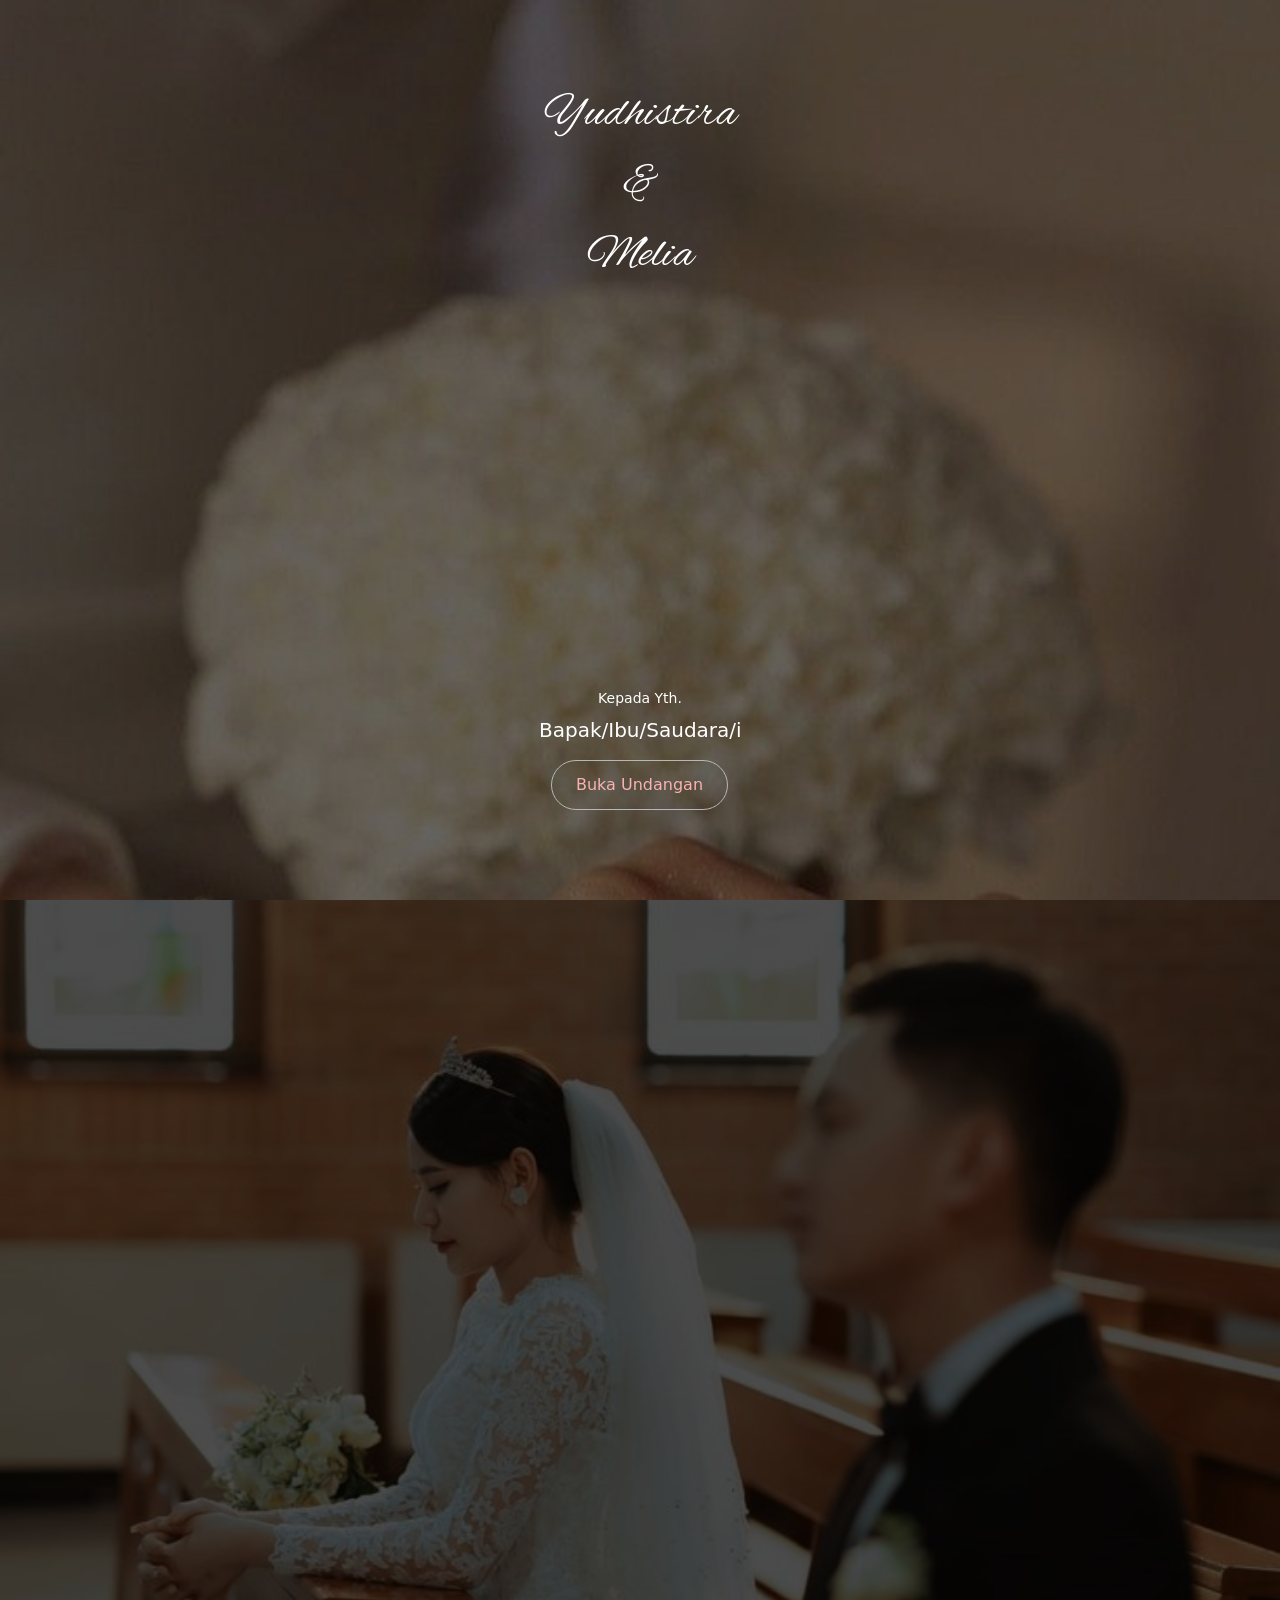
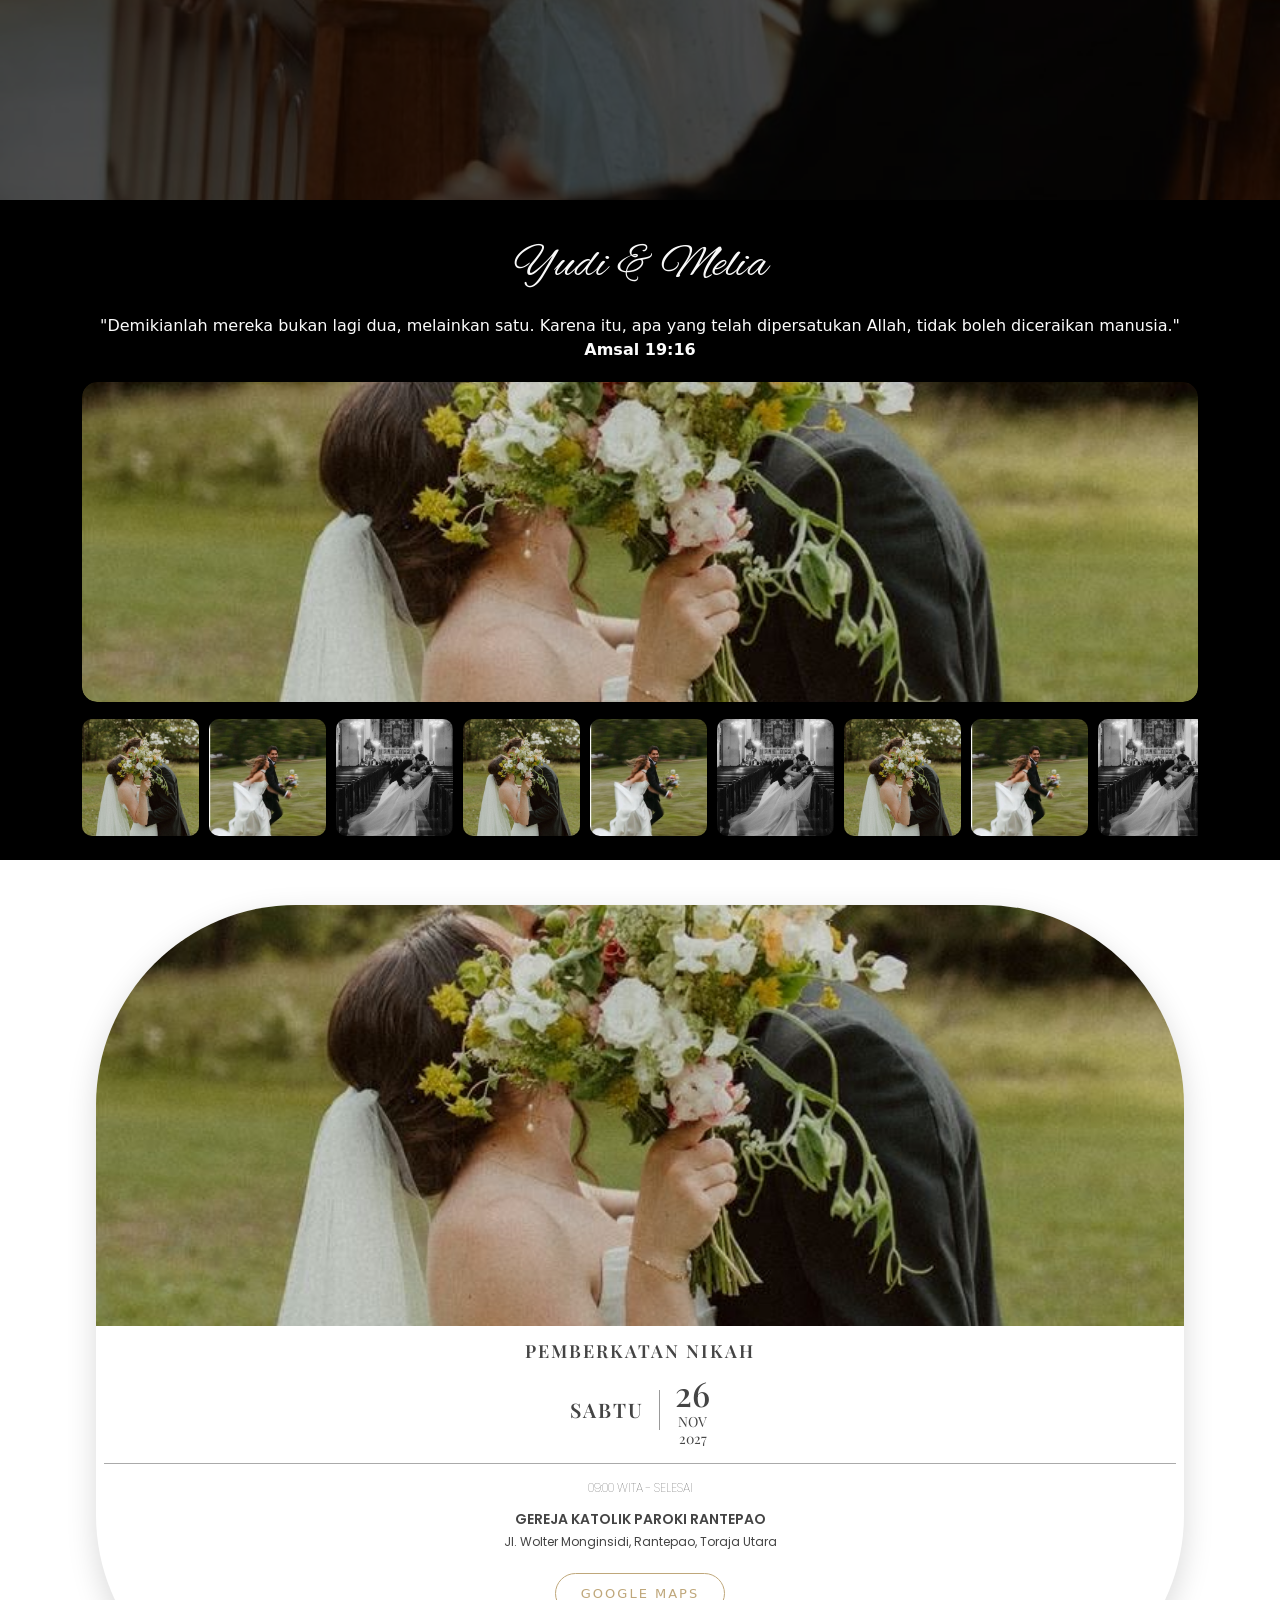
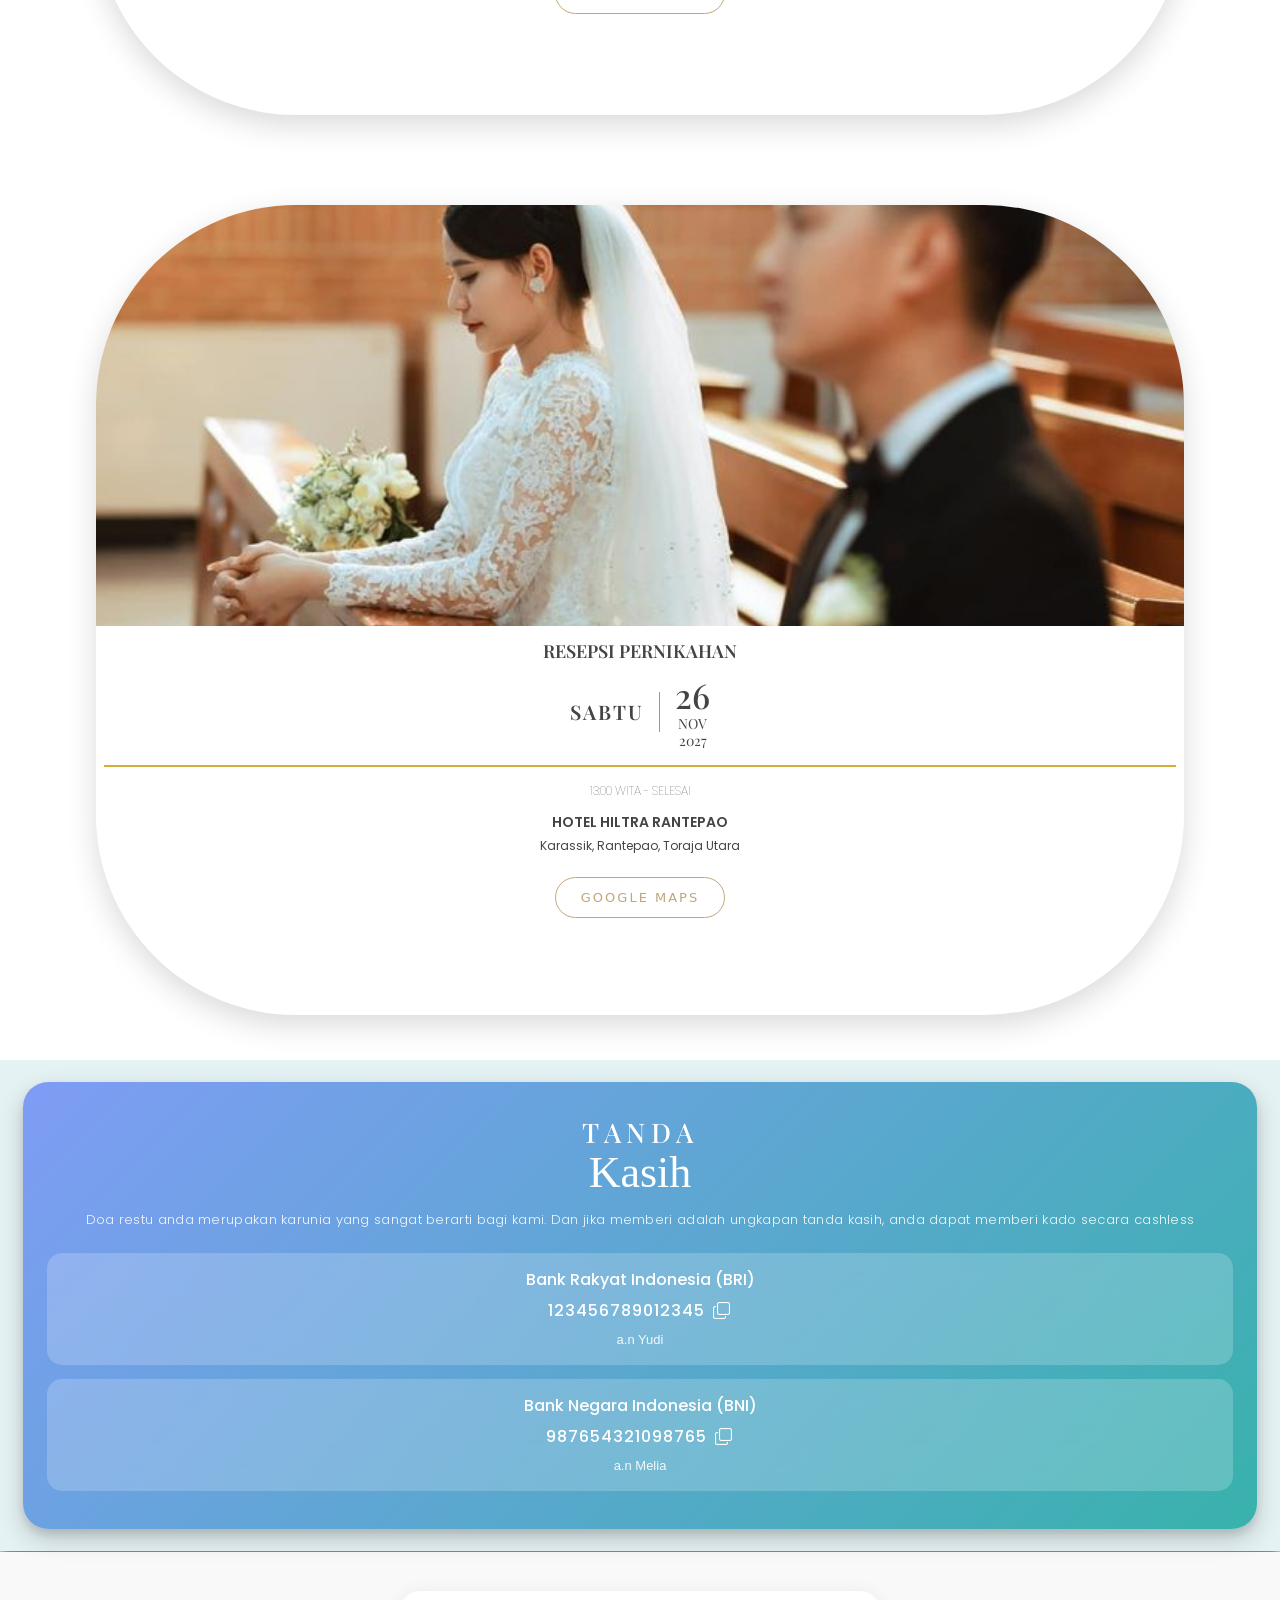
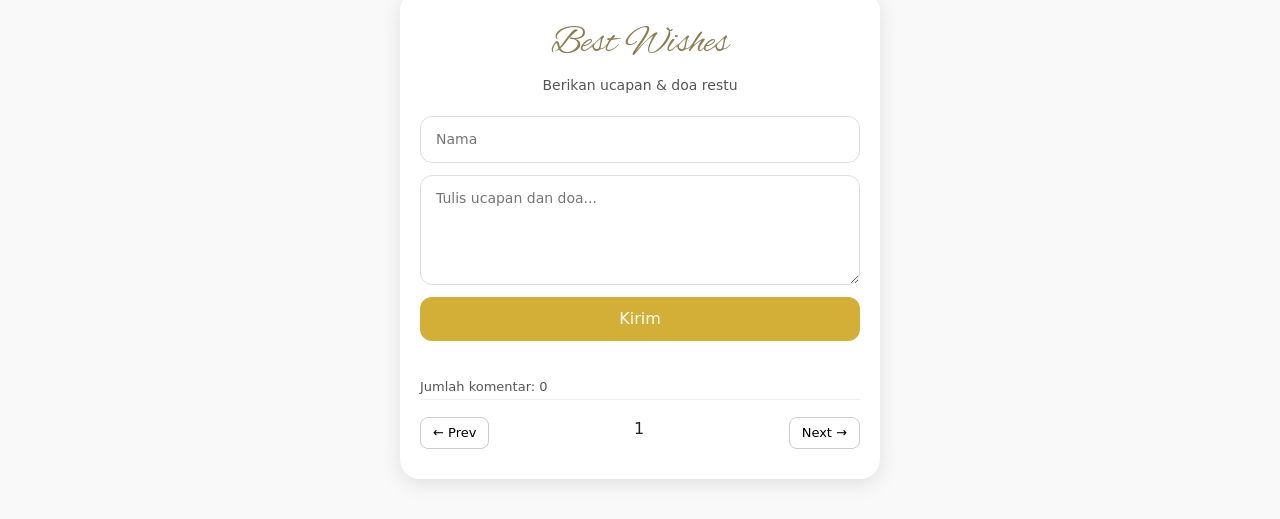
==== commit a947748b: "halaman tanda kasih terupdateeee" ====
--- a/index.html
+++ b/index.html
@@ -291,7 +291,7 @@
   <!-- HALAMAN UCAPAN -->
   <section class="komentar-section">
     <div class="komentar-card">
-      <h3 class="judul-komentar">Best Wishes 🤍</h3>
+      <h3 class="judul-komentar">Best Wishes</h3>
       <p class="subtext-komentar">Berikan ucapan & doa restu</p>
 
       <!-- Form komentar -->
--- a/css/style.css
+++ b/css/style.css
@@ -602,7 +602,8 @@
 
 .judul-komentar {
   font-family: 'Alex Brush', cursive;
-  font-size: 28px;
+  font-size: 38px;
+  font-weight: 500;
   text-align: center;
   color: #8b7e54;
   margin-bottom: 8px;
@@ -816,7 +817,7 @@
 .tanda-kasih {
   background: #e5f2f4;
   backdrop-filter: blur(6px);
-  padding: 22px 20px;
+  padding: 22px 7px;
 
 }
 
@@ -825,7 +826,7 @@
   border-radius: 25px;
 
   /* 🔥 ukuran & jarak */
-  padding: 30px 20px;
+  padding: 30px 7px;
   margin: 0 16px;
   /* jarak kiri kanan HP */
 
@@ -1037,7 +1038,7 @@
 }
 
 .lux-sparkle span:nth-child(5) {
-  top: 63%;
+  top: 64%;
   left: 41%;
   animation-delay: 3s;
 }
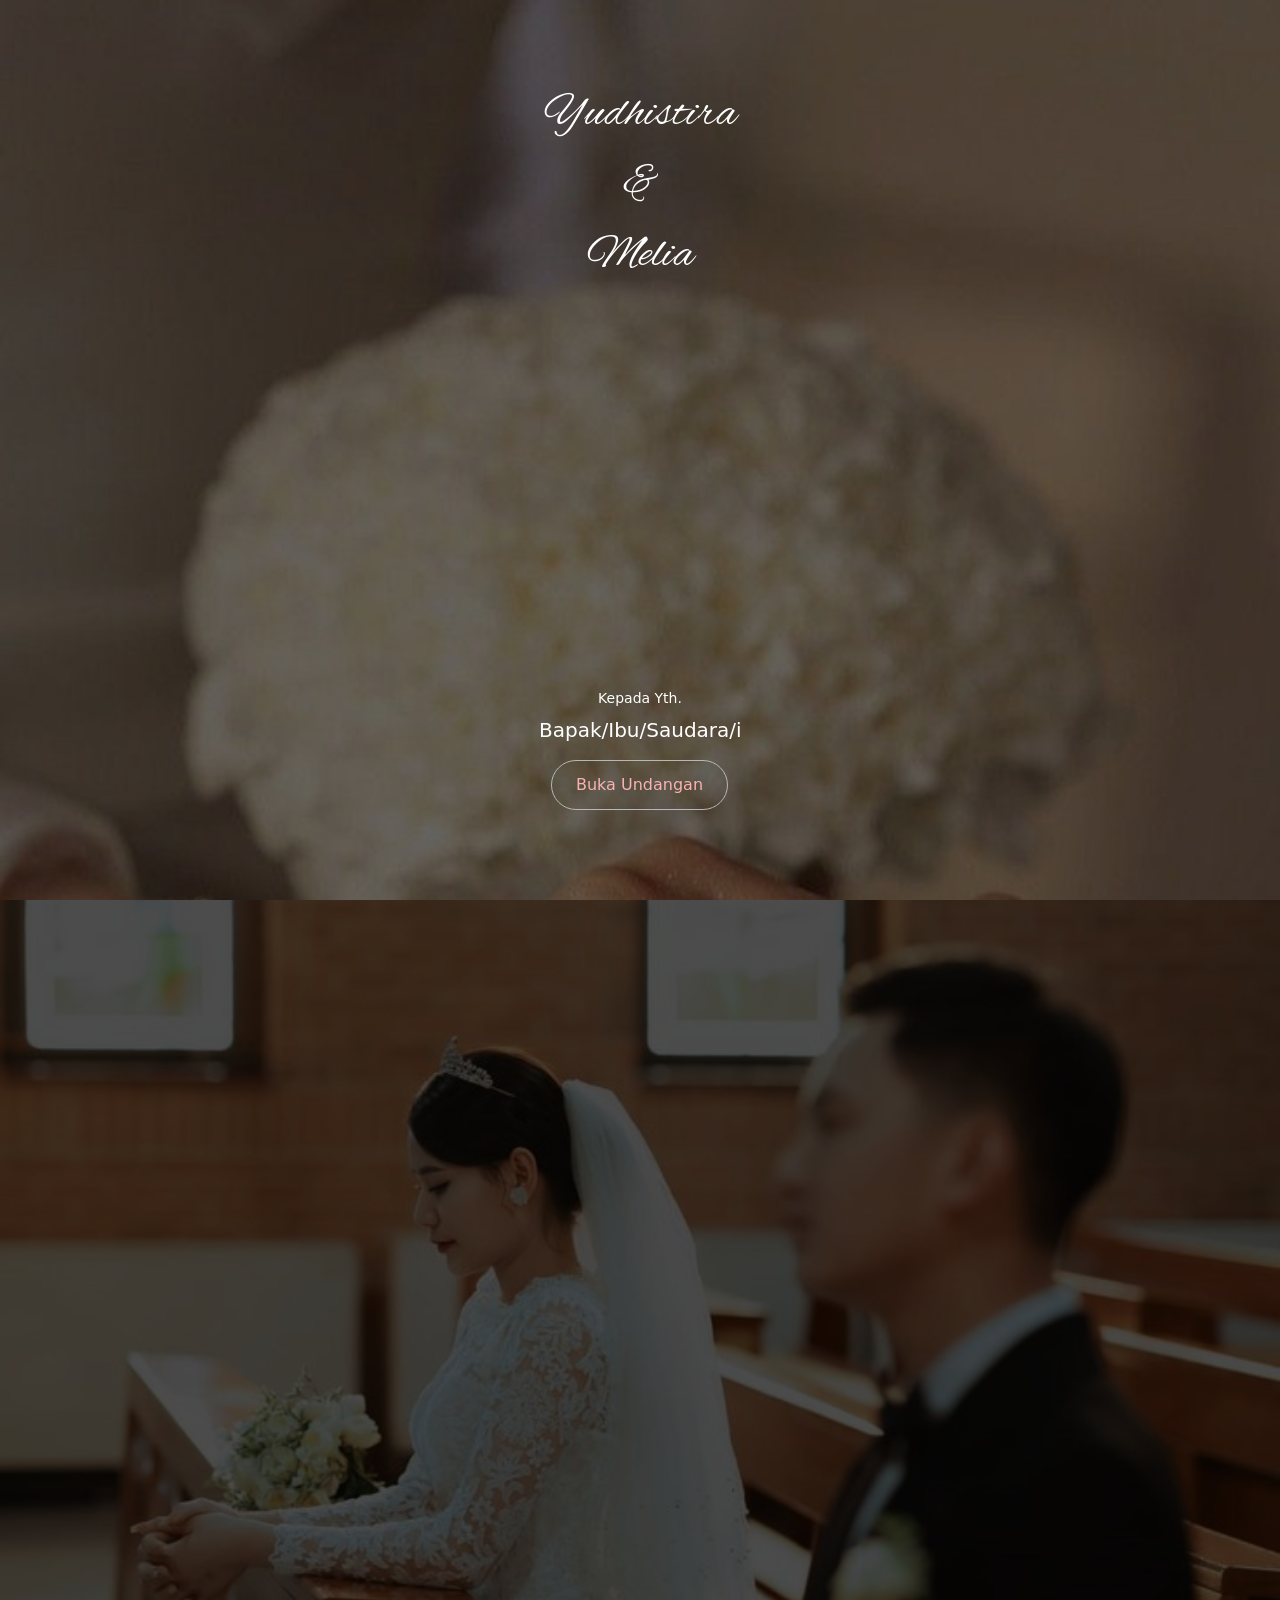
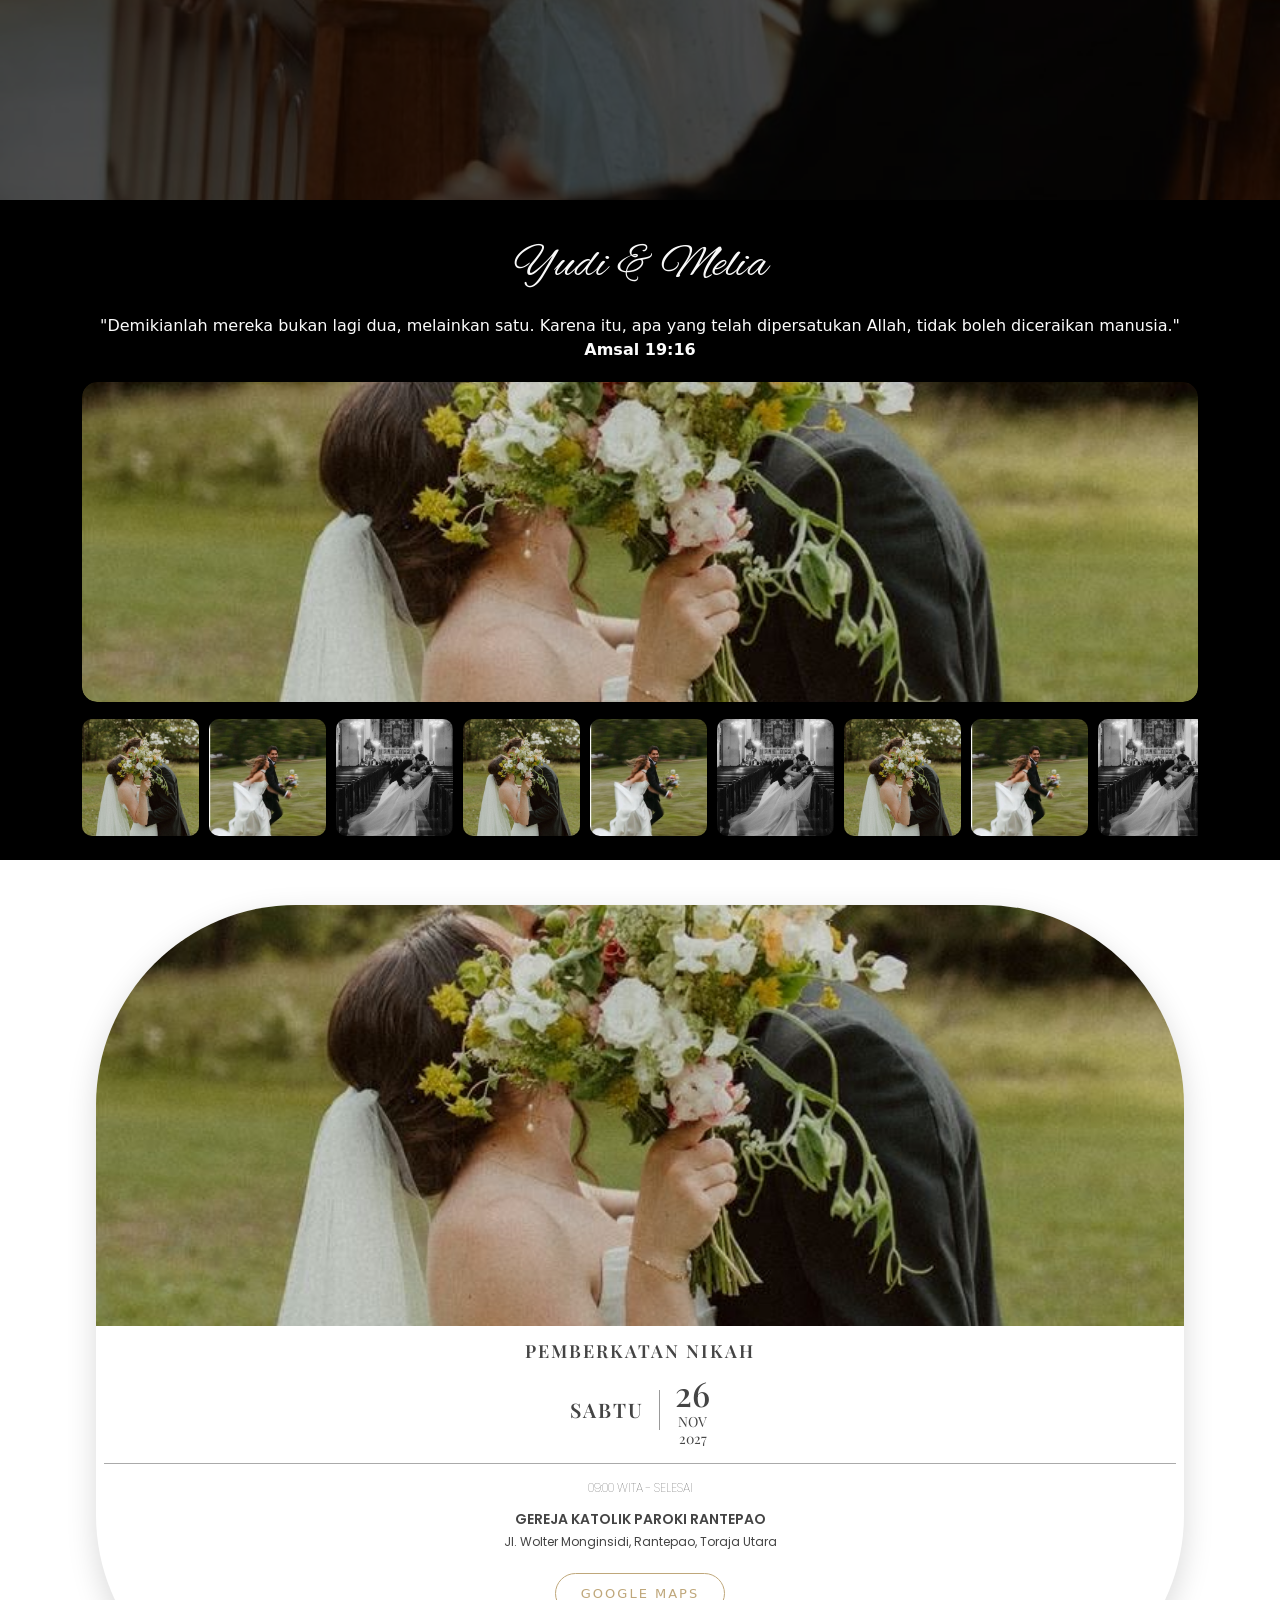
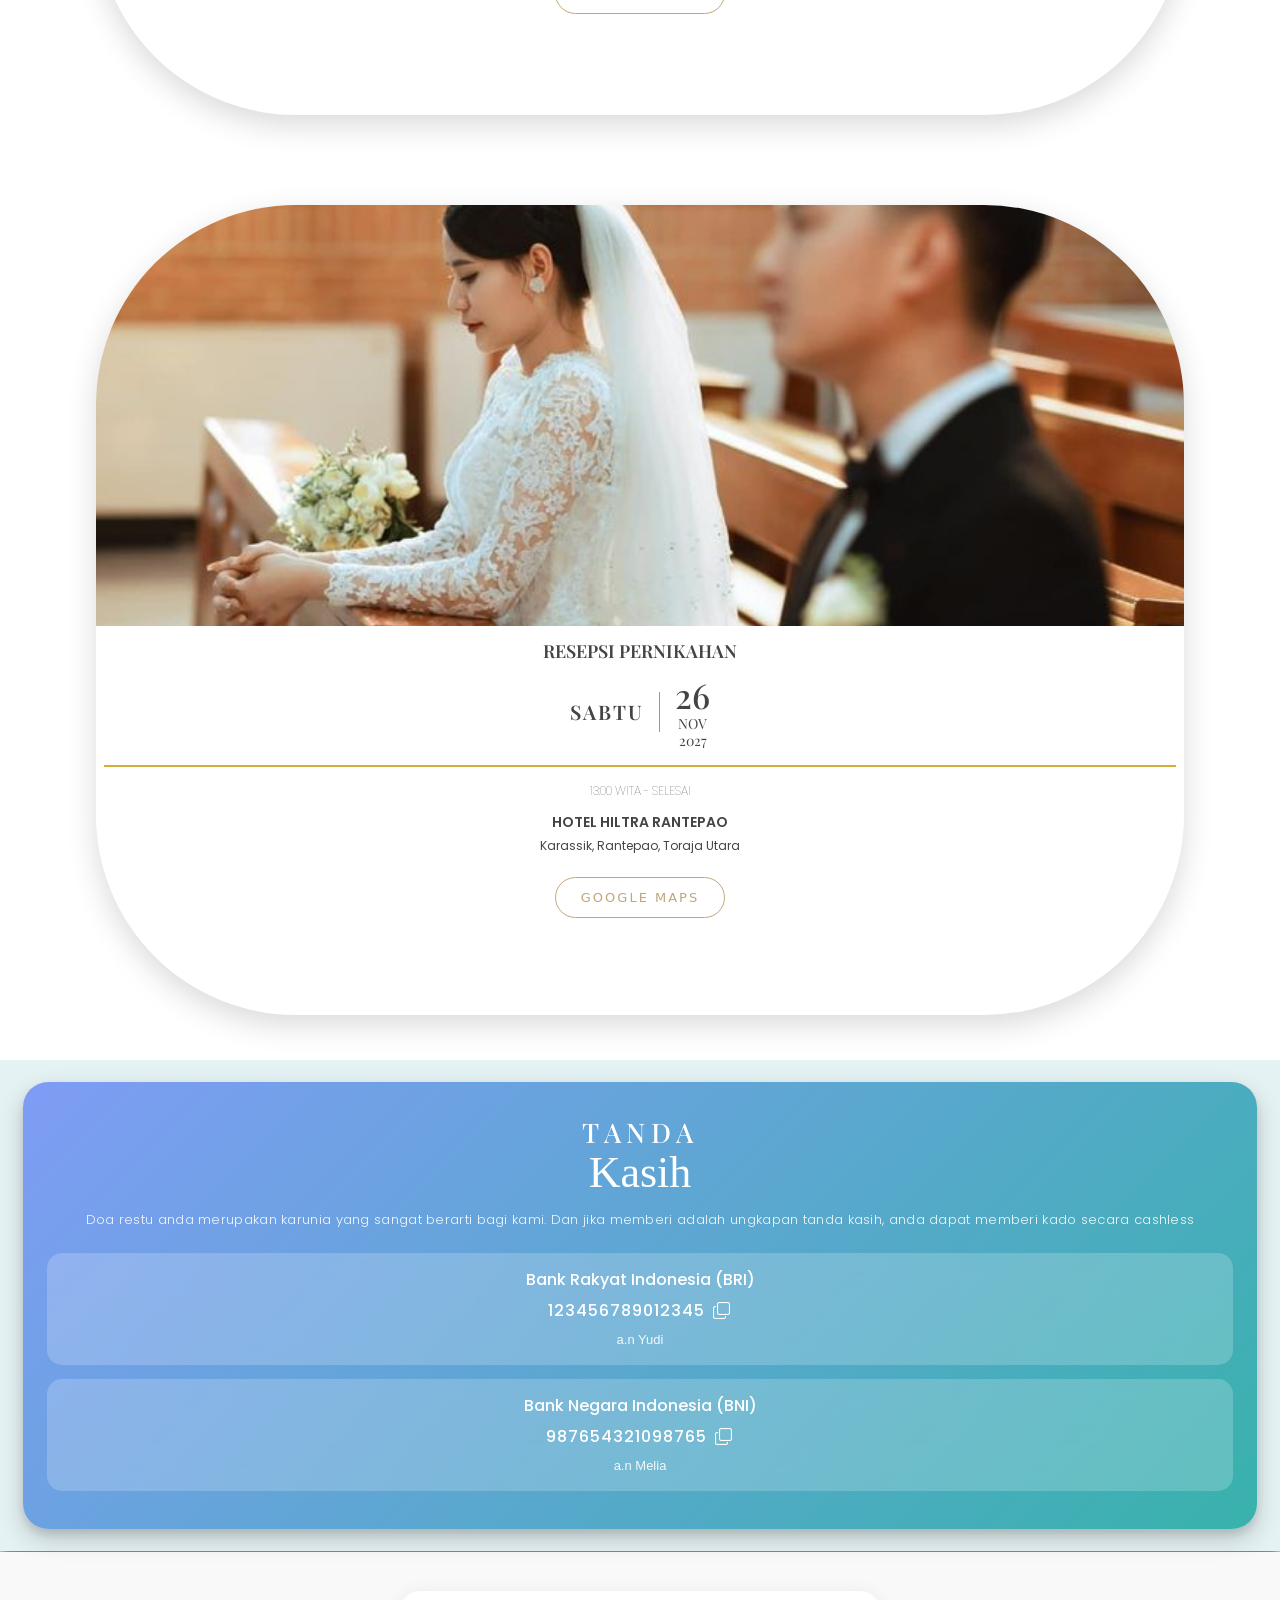
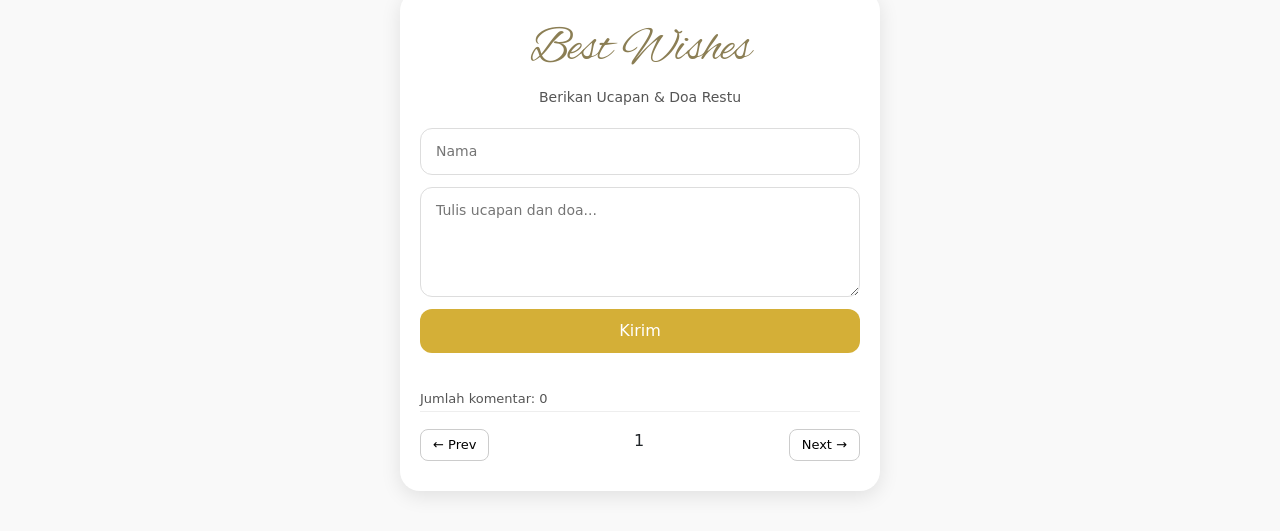
==== commit e953a863: "halaman tanda kasih terupdateeee" ====
--- a/index.html
+++ b/index.html
@@ -1,6 +1,11 @@
 <!DOCTYPE html>
 <html lang="id">
-
+<!-- OPEN GRAPH WA -->
+<meta property="og:title" content="💍 Undangan Pernikahan Yudhistira & Melia">
+<meta property="og:description" content="Dengan penuh sukacita kami mengundang Anda untuk menghadiri pernikahan kami.">
+<meta property="og:image" content="https://yudisbanne.github.io/weddinginvitation/asset/img/bg.jpg">
+<meta property="og:url" content="https://yudisbanne.github.io/weddinginvitation/">
+<meta property="og:type" content="website">
 <head>
   <meta charset="UTF-8">
   <meta name="viewport" content="width=device-width, initial-scale=1.0">
@@ -292,7 +297,7 @@
   <section class="komentar-section">
     <div class="komentar-card">
       <h3 class="judul-komentar">Best Wishes</h3>
-      <p class="subtext-komentar">Berikan ucapan & doa restu</p>
+      <p class="subtext-komentar">Berikan Ucapan & Doa Restu</p>
 
       <!-- Form komentar -->
       <input type="text" id="inputNama" class="input-komentar" placeholder="Nama">
--- a/css/style.css
+++ b/css/style.css
@@ -1,3 +1,9 @@
+/* font alternative halaman 2 */
+@font-face {
+  font-family: 'BrookeSmithScript';
+  src: url('../asset/font/BrookeSmithScript.ttf') format('truetype');
+  font-display: swap;
+}
 /* ANIMASI ZOOM HALUS */
 @keyframes zoomInSmooth {
   0% {
@@ -95,6 +101,7 @@
 }
 
 /* HALAMAN 2 */
+
 .halaman2 {
   height: 100dvh;
   position: relative;
@@ -145,12 +152,13 @@
 }
 
 /* NAMA */
-.names2 {
-  font-family: 'Dancing Script';
-  font-size: 44px;
-  margin-bottom: 15px;
-  color: white;
-}
+  .names2 {
+    font-family: 'BrookeSmithScript';
+    font-size: 55px;
+    font-weight: 470;
+    margin-bottom: 15px;
+    color: white;
+  }
 
 /* SUBTITLE */
 .subtitle {
@@ -602,8 +610,8 @@
 
 .judul-komentar {
   font-family: 'Alex Brush', cursive;
-  font-size: 38px;
-  font-weight: 500;
+  font-size: 48px;
+  font-weight: 570;
   text-align: center;
   color: #8b7e54;
   margin-bottom: 8px;
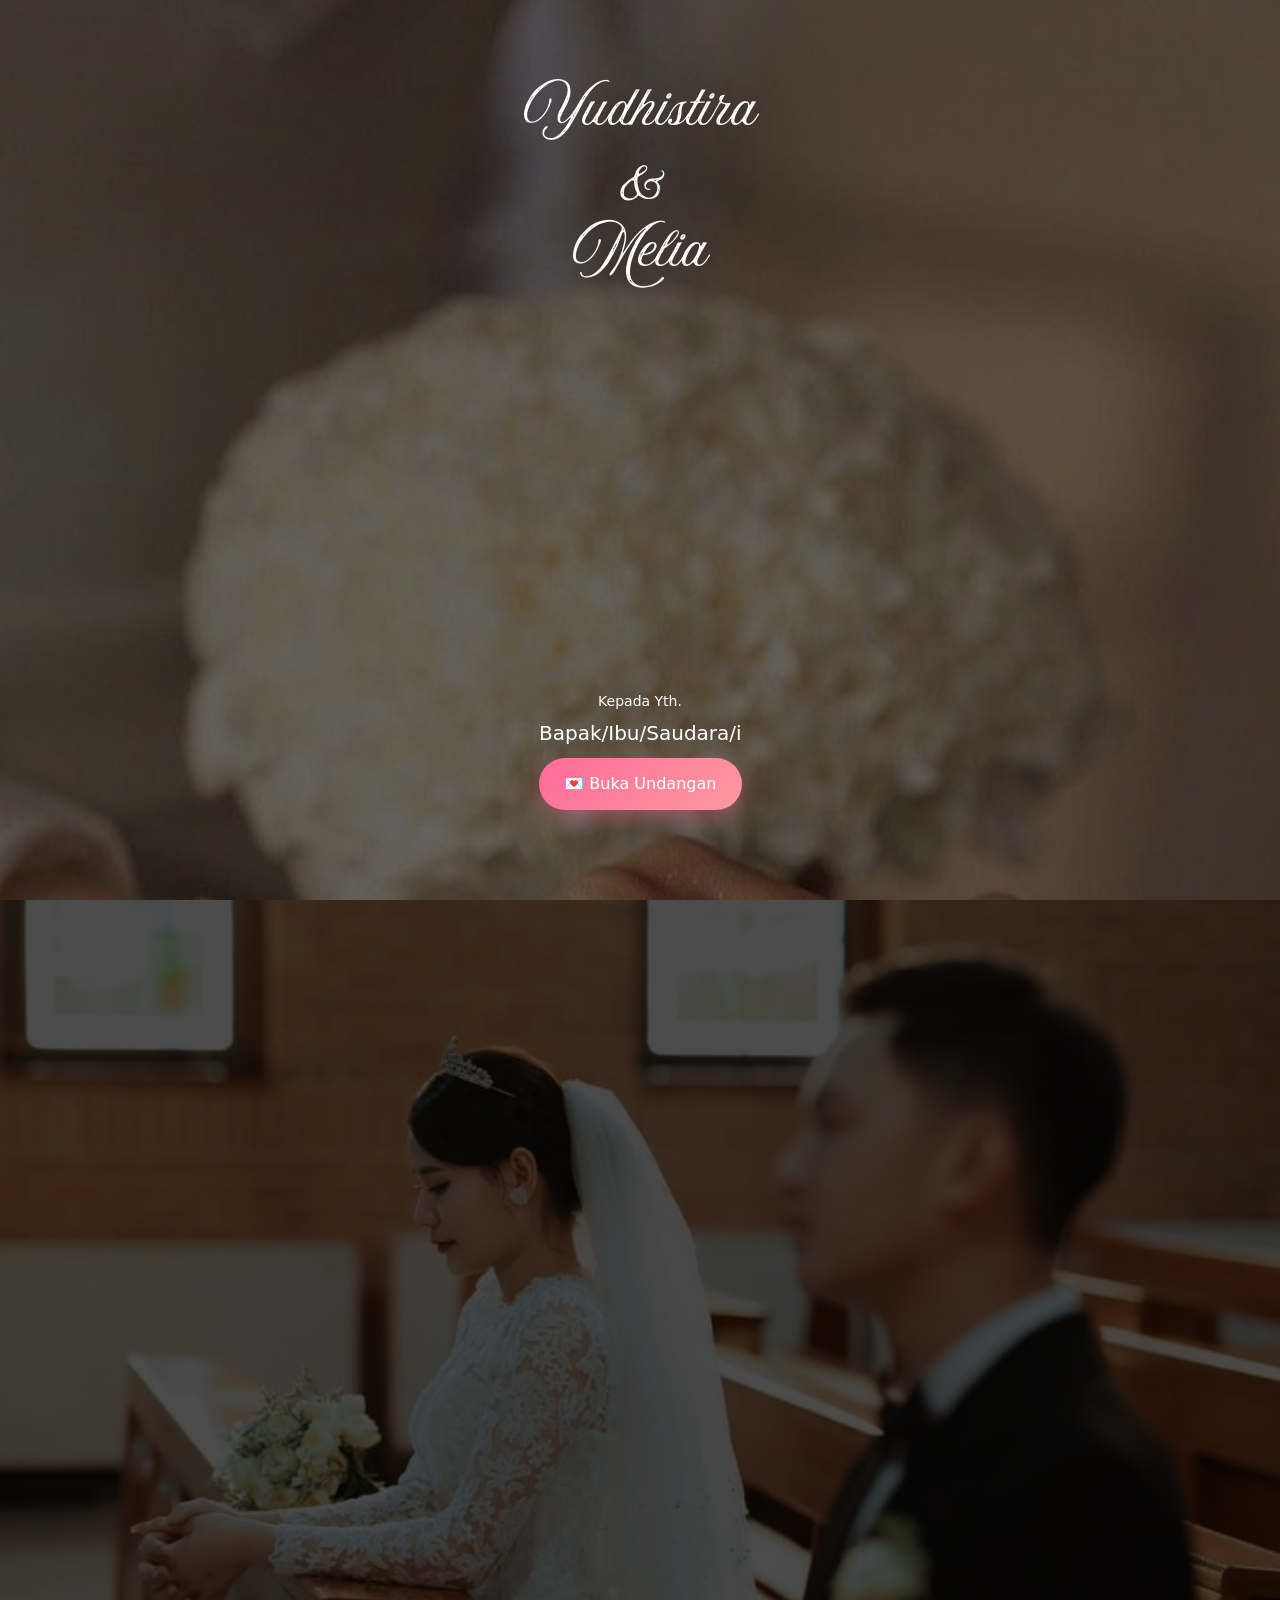
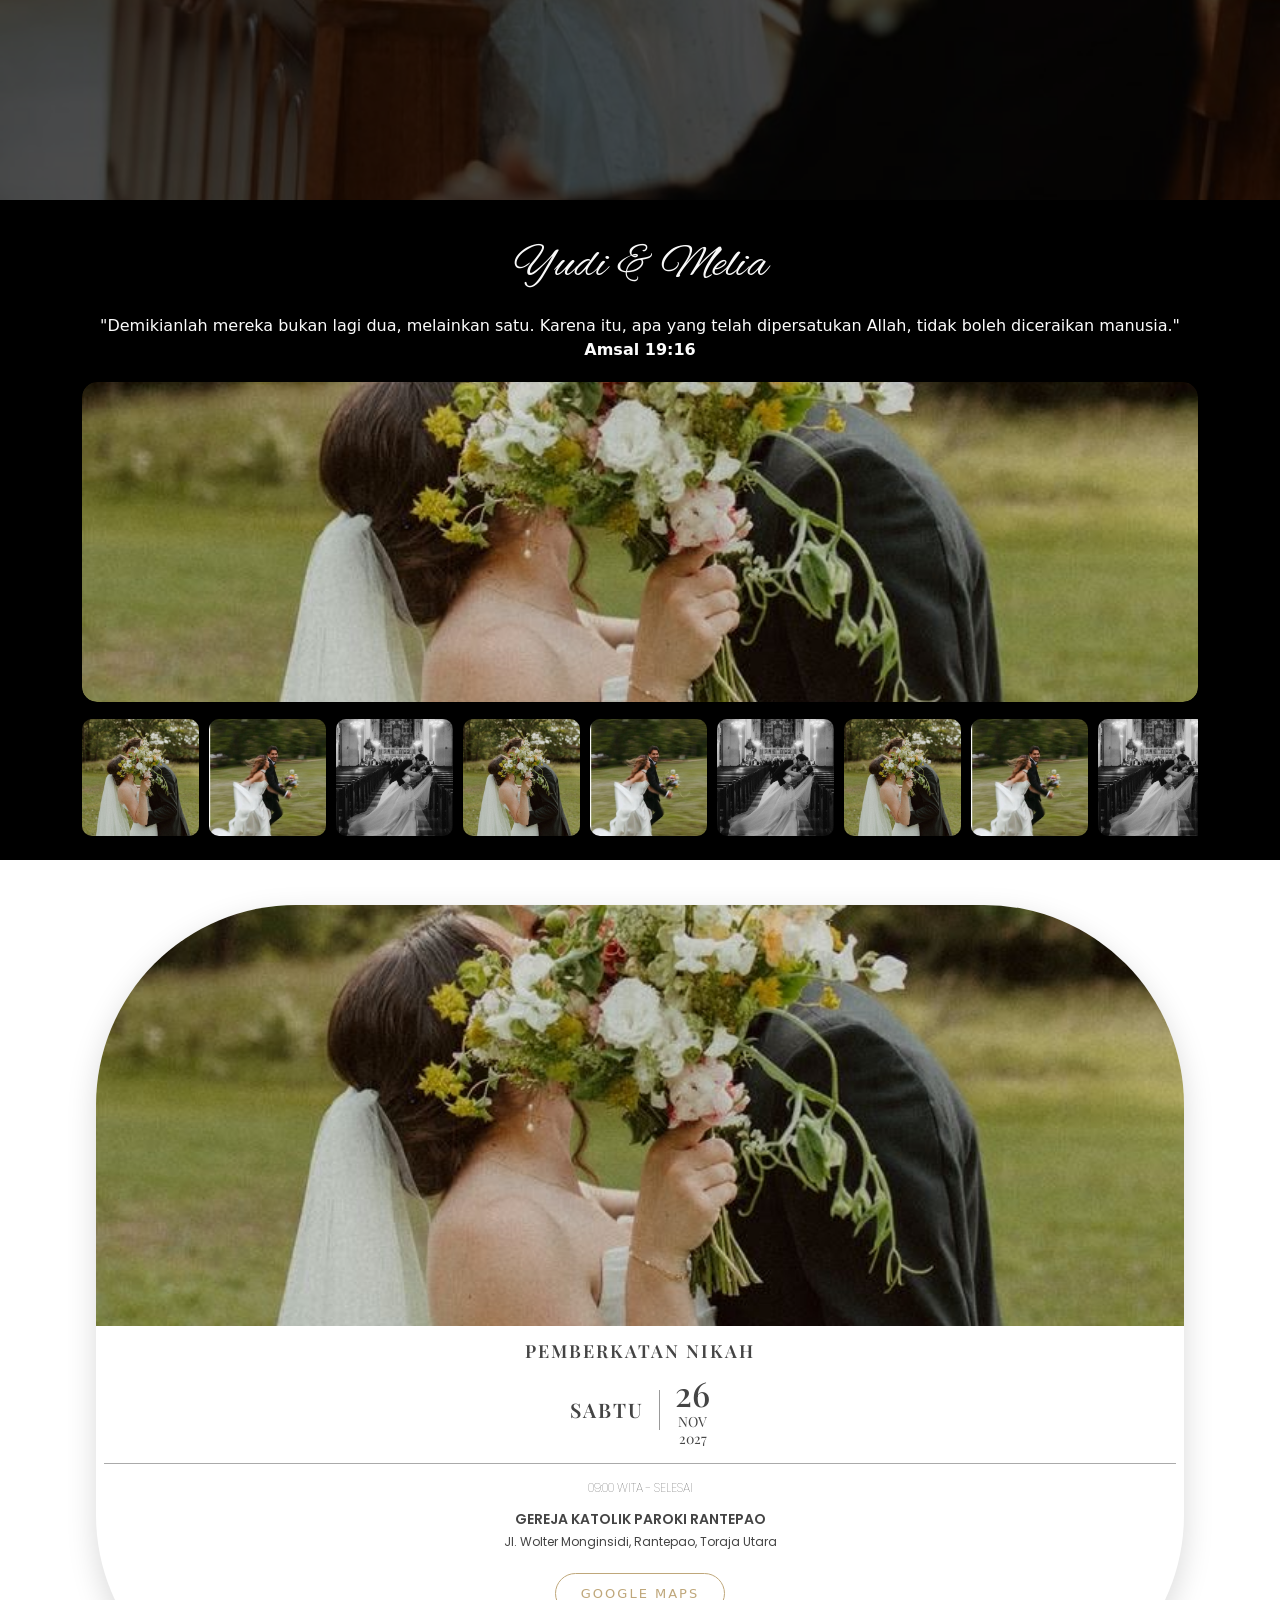
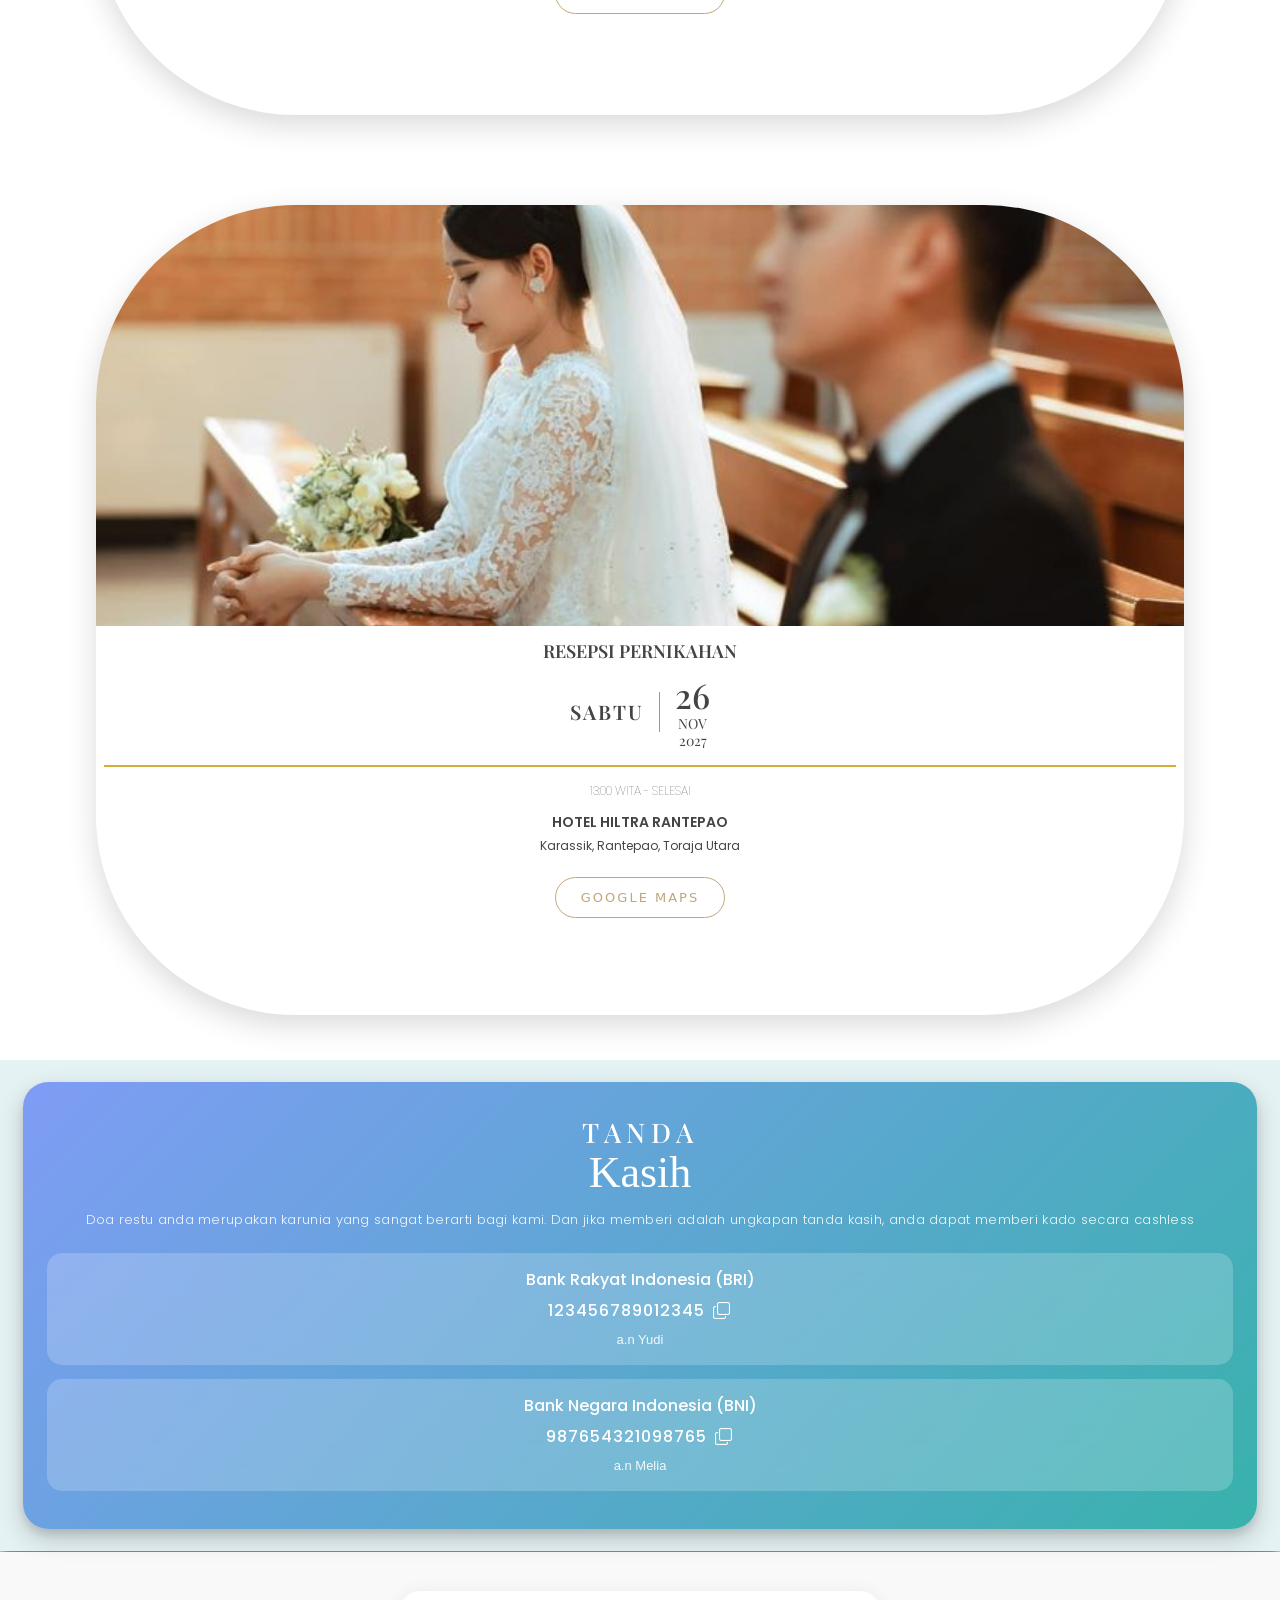
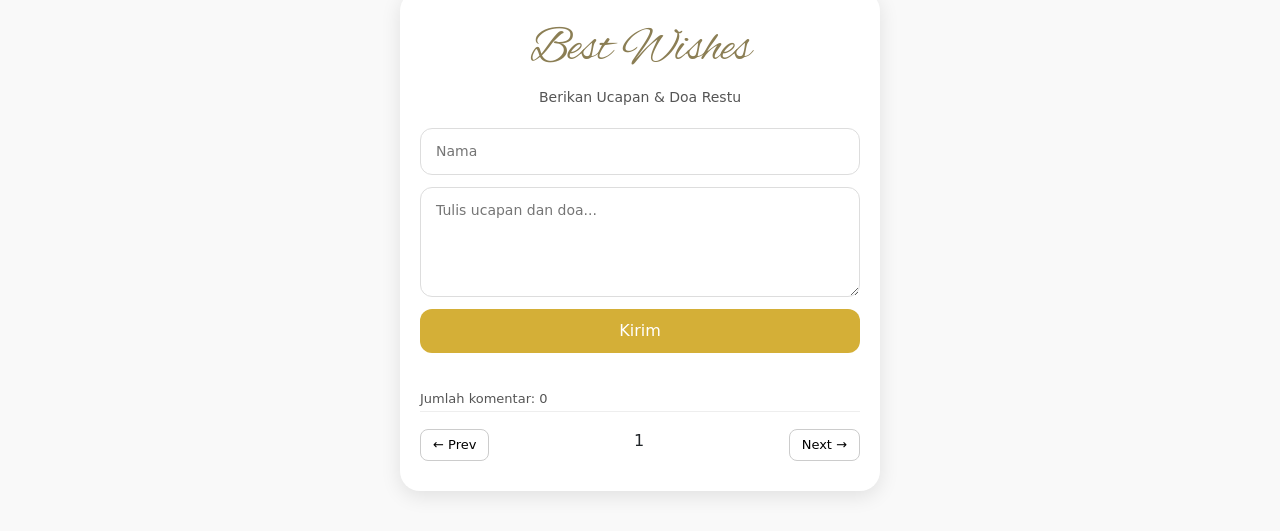
==== commit b91da055: "button buka undangan" ====
--- a/index.html
+++ b/index.html
@@ -1,16 +1,21 @@
 <!DOCTYPE html>
 <html lang="id">
-<!-- OPEN GRAPH WA -->
-<meta property="og:title" content="💍 Undangan Pernikahan Yudhistira & Melia">
-<meta property="og:description" content="Dengan penuh sukacita kami mengundang Anda untuk menghadiri pernikahan kami.">
-<meta property="og:image" content="https://yudisbanne.github.io/weddinginvitation/asset/img/bg.jpg">
-<meta property="og:url" content="https://yudisbanne.github.io/weddinginvitation/">
-<meta property="og:type" content="website">
+
 <head>
   <meta charset="UTF-8">
   <meta name="viewport" content="width=device-width, initial-scale=1.0">
 
   <title>Undangan Pernikahan</title>
+
+  <!-- OPEN GRAPH WA (HARUS DI SINI) -->
+  <meta property="og:title" content="💍 Undangan Pernikahan Yudhistira & Melia">
+  <meta property="og:description"
+    content="Dengan penuh sukacita kami mengundang Anda untuk menghadiri pernikahan kami.">
+  <meta property="og:url" content="https://yudisbanne.github.io/weddinginvitation/">
+  <meta property="og:image" content="https://yudisbanne.github.io/weddinginvitation/asset/img/bg-2.jpg">
+  <meta property="og:type" content="website">
+  <meta name="twitter:card" content="summary_large_image">
+  <!-- CSS & FONT -->
   <link href="https://cdn.jsdelivr.net/npm/bootstrap@5.3.8/dist/css/bootstrap.min.css" rel="stylesheet"
     integrity="sha384-sRIl4kxILFvY47J16cr9ZwB07vP4J8+LH7qKQnuqkuIAvNWLzeN8tE5YBujZqJLB" crossorigin="anonymous">
   <link href="https://fonts.googleapis.com/css2?family=Playfair+Display&display=swap" rel="stylesheet">
@@ -44,7 +49,7 @@
         <h2 id="namaTamu" class="animate">Bapak/Ibu/Saudara/i</h2>
 
         <button class="btn-undangan animate" onclick="bukaUndangan()">
-          Buka Undangan
+          💌 Buka Undangan
         </button>
       </div>
 
@@ -57,31 +62,31 @@
     <div class="bg-slide" style="background-image: url('asset/img/bg-3.jpg');"></div>
     <div class="bg-slide" style="background-image: url('asset/img/bg-4.jpg');"></div>
 
-    <div class="isi zoom-out"">
-    
-    <h1 class=" names2 zoom-out"">Yudhistira & Melia</h1><br />
+    <div class="isi zoom-out">
+
+      <h1 class=" names2 zoom-out"">Yudhistira & Melia</h1><br />
       <br />
-      <p class="subtitle zoom-out"">
-      Akan melangsungkan resepsi pernikahan dalam:
-    </p>
-
-    <div class=" countdown zoom-out"">
-      <div class="circle">
-        <span id="hari">0</span>
-        <small>Hari</small>
-      </div>
-      <div class="circle">
-        <span id="jam">0</span>
-        <small>Jam</small>
-      </div>
-      <div class="circle">
-        <span id="menit">0</span>
-        <small>Menit</small>
-      </div>
-      <div class="circle">
-        <span id="detik">0</span>
-        <small>Detik</small>
-      </div>
+      <p class=" subtitle zoom-out"">
+        Akan melangsungkan resepsi pernikahan dalam:
+        </p>
+
+        <div class=" countdown zoom-out"">
+      <div class=" circle">
+          <span id="hari">0</span>
+          <small>Hari</small>
+        </div>
+        <div class="circle">
+          <span id="jam">0</span>
+          <small>Jam</small>
+        </div>
+        <div class="circle">
+          <span id="menit">0</span>
+          <small>Menit</small>
+        </div>
+        <div class="circle">
+          <span id="detik">0</span>
+          <small>Detik</small>
+        </div>
     </div>
 
   </div>
--- a/css/style.css
+++ b/css/style.css
@@ -1,7 +1,7 @@
 /* font alternative halaman 2 */
 @font-face {
-  font-family: 'BrookeSmithScript';
-  src: url('../asset/font/BrookeSmithScript.ttf') format('truetype');
+  font-family: 'Amoresa';
+  src: url('../asset/font/Amoresa.otf') format('truetype');
   font-display: swap;
 }
 /* ANIMASI ZOOM HALUS */
@@ -71,7 +71,7 @@
 }
 
 .names {
-  font-family: 'Alex Brush', cursive;
+  font-family: 'Amoresa';
   font-size: 47px;
   margin: 0;
 }
@@ -89,16 +89,57 @@
   margin: 8px 0;
   font-size: 20px;
 }
-
+/* style button buka undangan */
 .btn-undangan {
-  margin-top: 10px;
-  padding: 12px 24px;
-  border: 1px solid rgb(183, 183, 183);
-  background: transparent;
-  color: rgb(247, 179, 179);
-  border-radius: 25px;
+  margin-top: 13px;
+  padding: 14px 24px;
+
+  width: 100%;
+  max-width: 280px;
+  display: block;
+  margin-left: auto;
+  margin-right: auto;
+
+  border: none;
+  border-radius: 40px;
+
   font-size: 16px;
-}
+  font-weight: 500;
+
+  color: white;
+
+  /* GRADIENT ELEGAN */
+  background: linear-gradient(135deg, #ff6b9a, #ff9a9e);
+
+  /* SHADOW HALUS */
+  box-shadow: 0 6px 20px rgba(255, 107, 154, 0.4);
+
+  transition: all 0.25s ease;
+
+  /* HILANGKAN TAP BIRU DI HP */
+  -webkit-tap-highlight-color: transparent;
+}
+
+/* HOVER (DESKTOP) */
+.btn-undangan:hover {
+  transform: translateY(-2px);
+  box-shadow: 0 10px 25px rgba(255, 107, 154, 0.6);
+}
+
+/* EFEK TEKAN (PENTING UNTUK HP) */
+.btn-undangan:active {
+  transform: scale(0.96);
+  box-shadow: 0 4px 12px rgba(255, 107, 154, 0.4);
+}
+
+/* RESPONSIVE HP KECIL */
+@media (max-width: 360px) {
+  .btn-undangan {
+    font-size: 14px;
+    padding: 12px 20px;
+  }
+}
+/* end of button buka undangan */
 
 /* HALAMAN 2 */
 
@@ -153,9 +194,9 @@
 
 /* NAMA */
   .names2 {
-    font-family: 'BrookeSmithScript';
-    font-size: 55px;
-    font-weight: 470;
+    font-family: 'Amoresa';
+    font-size: 45px;
+    font-weight: 430;
     margin-bottom: 15px;
     color: white;
   }
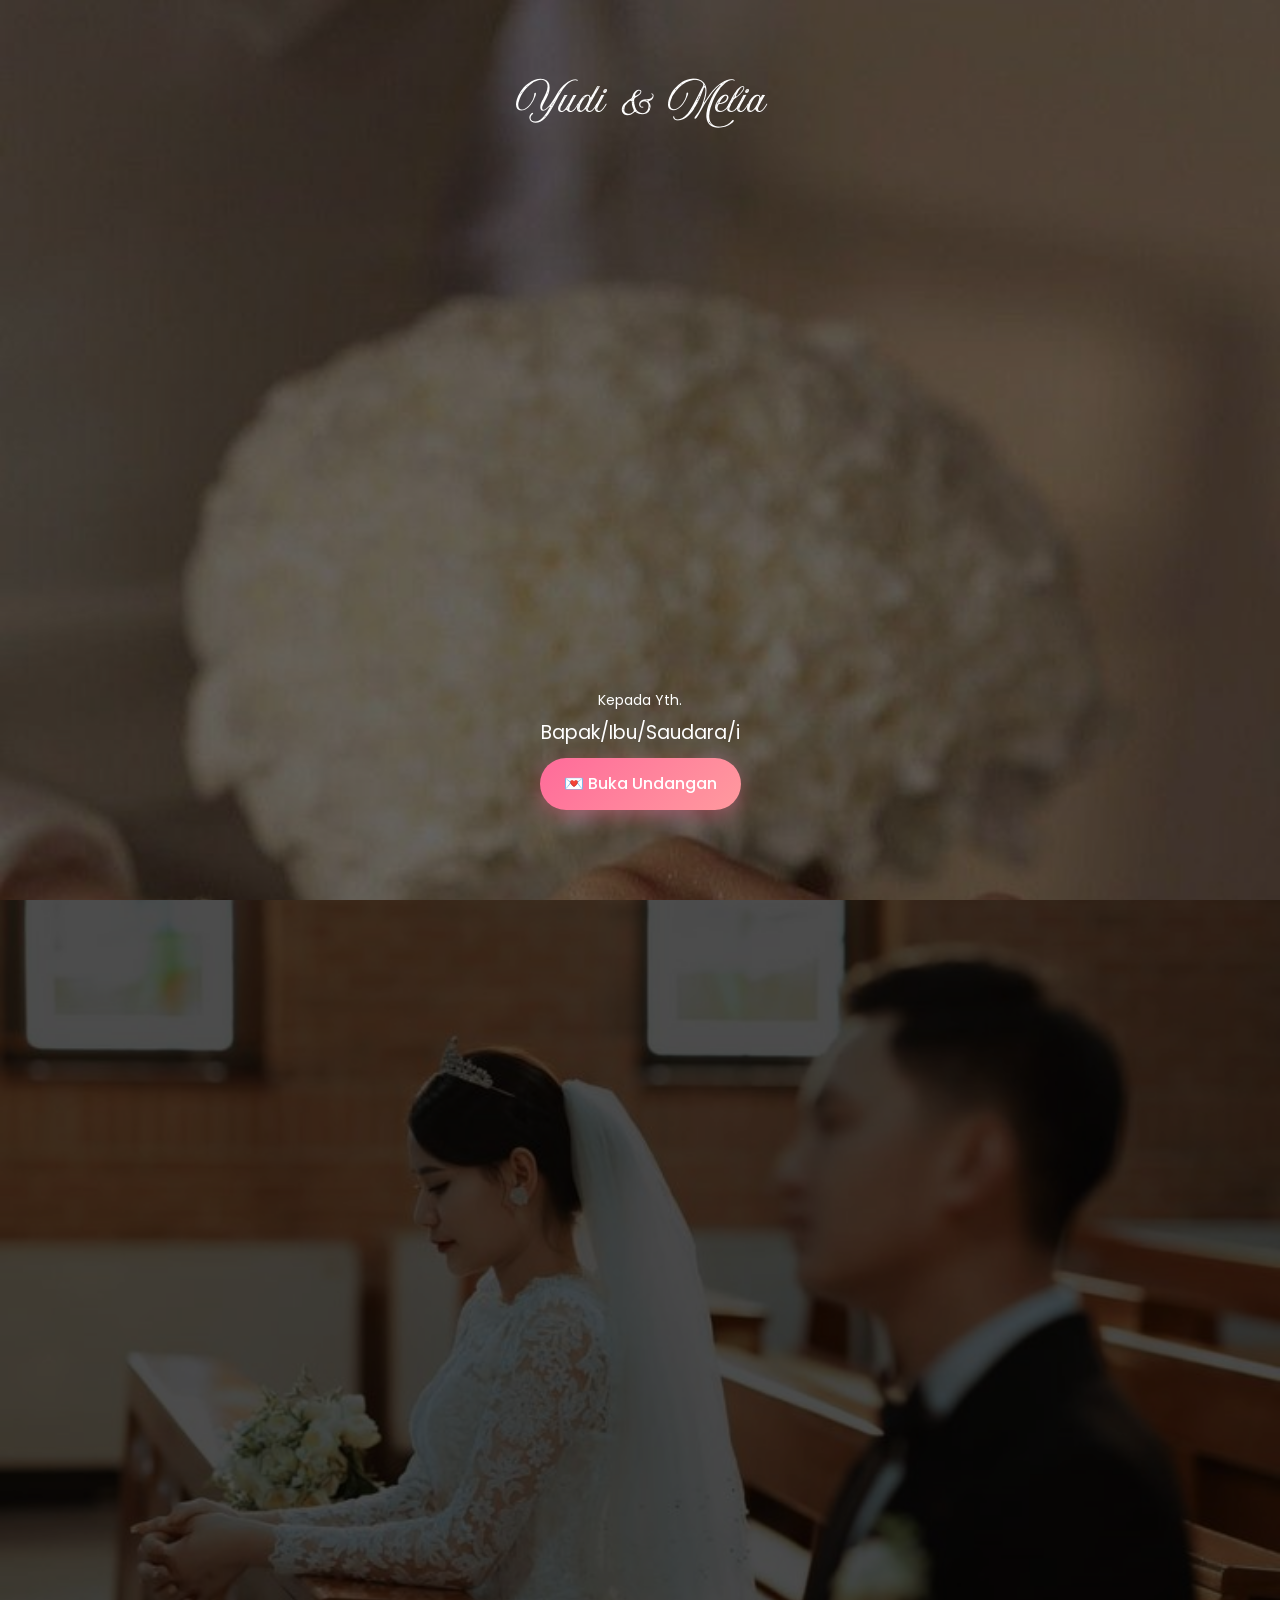
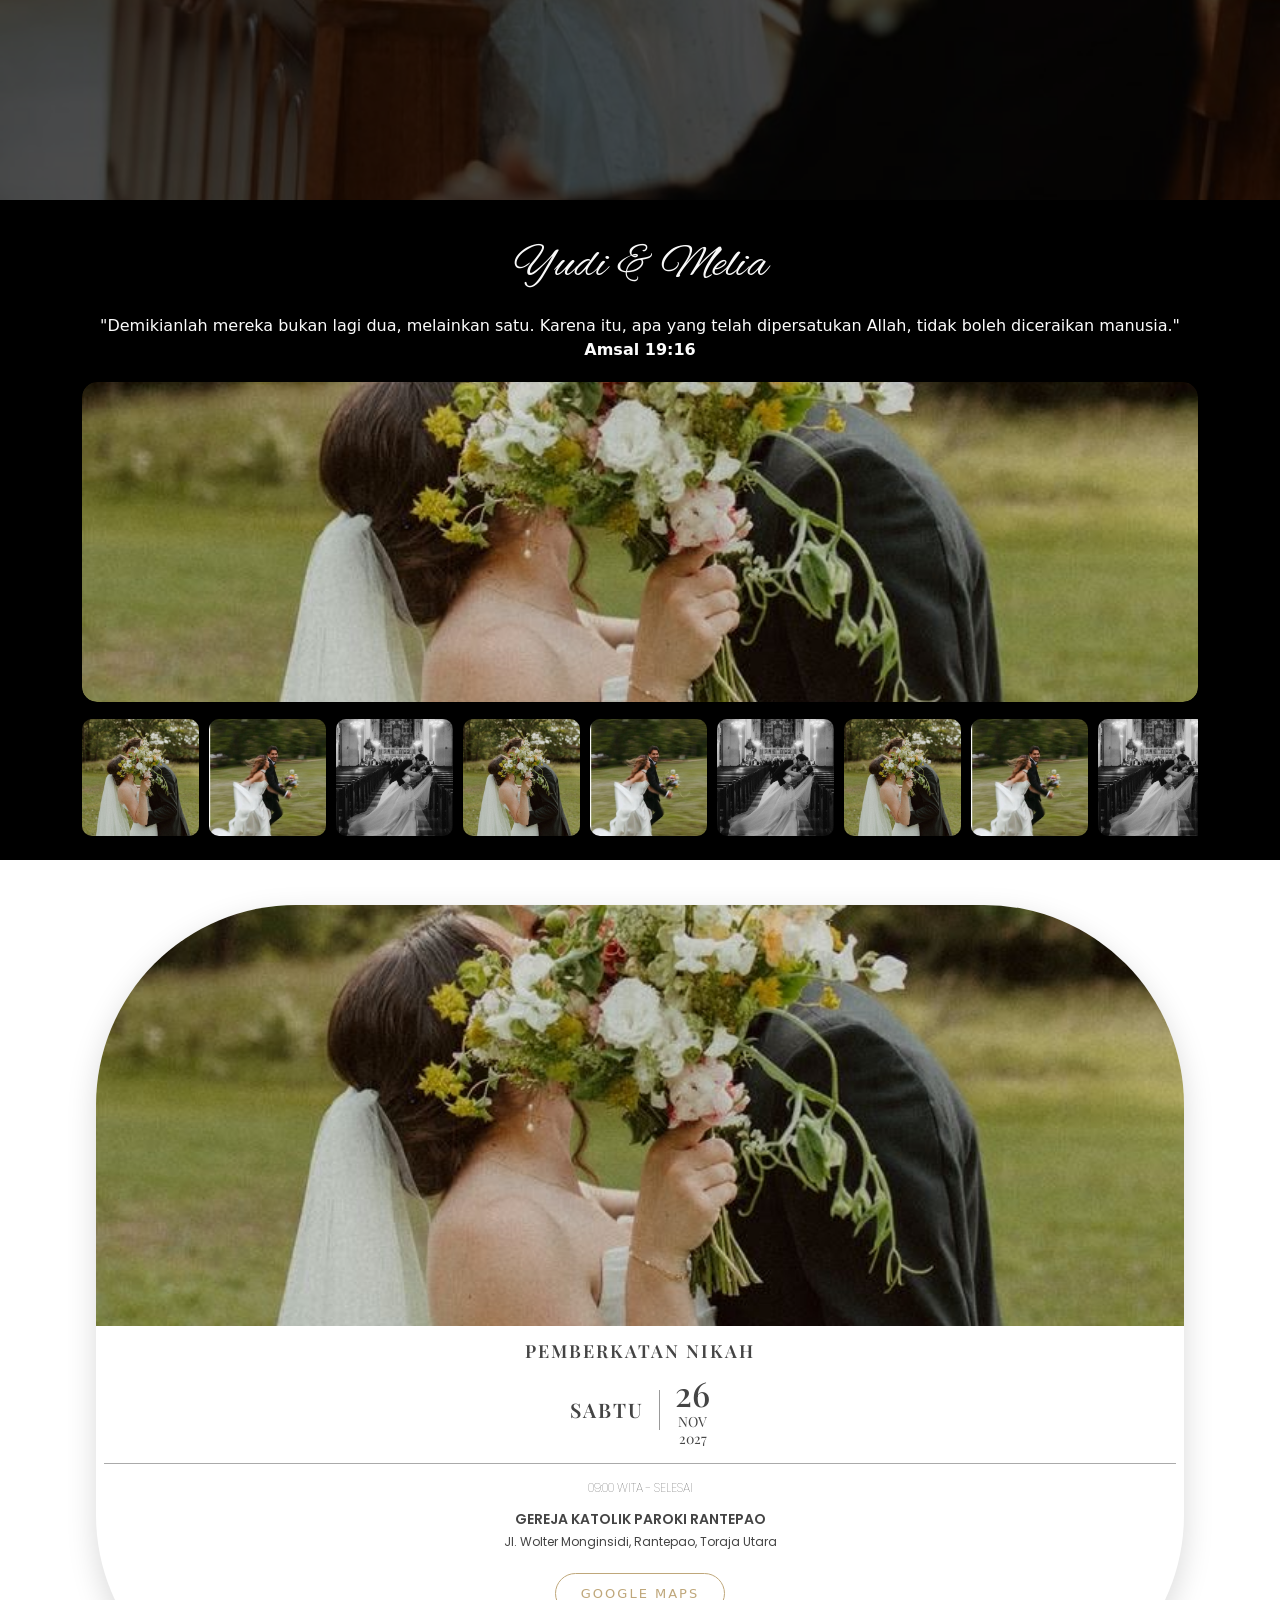
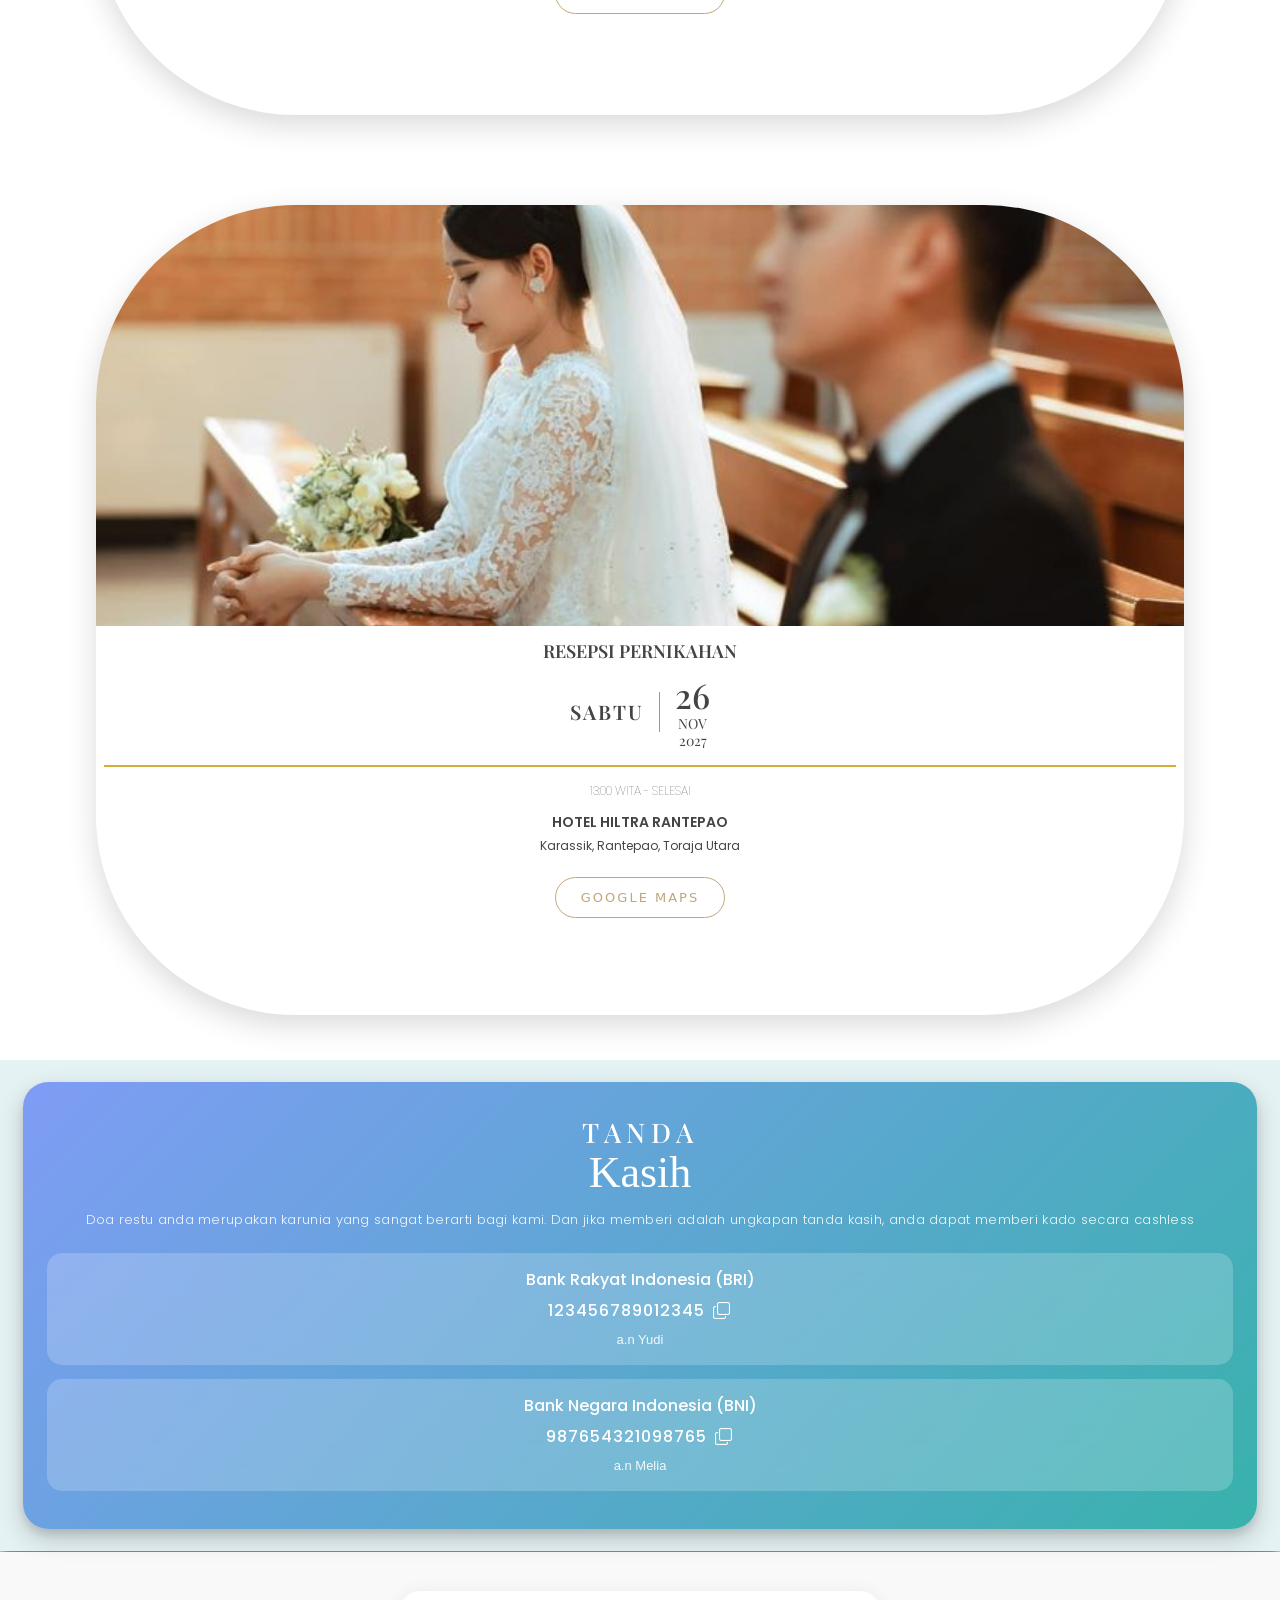
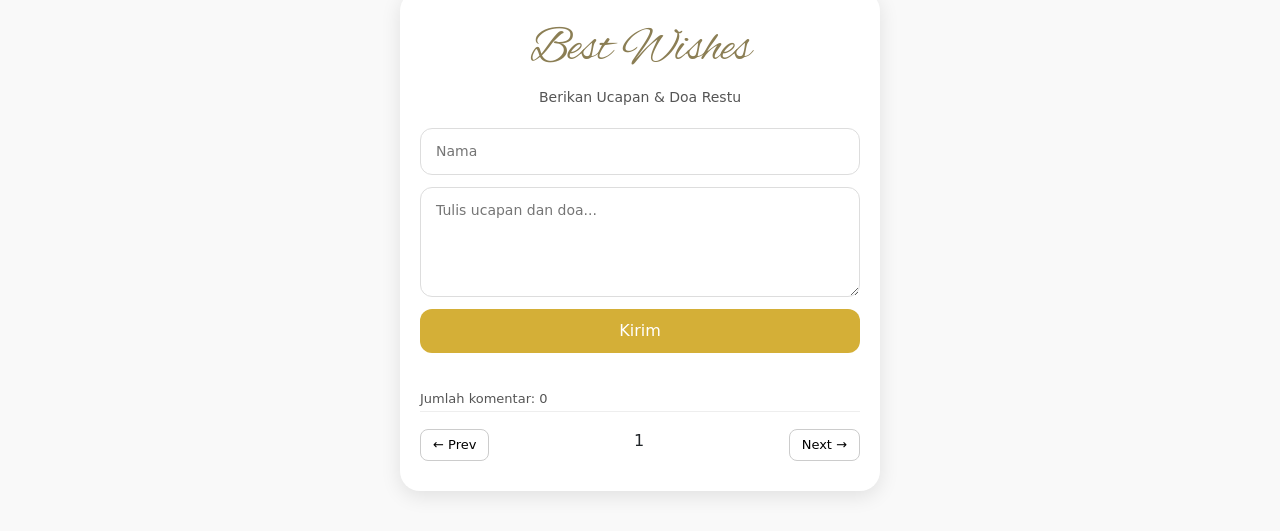
==== commit 7cd2e2fa: "halaman cover" ====
--- a/index.html
+++ b/index.html
@@ -41,7 +41,7 @@
     <div class="content">
 
       <div class="names animate">
-        Yudhistira <br>& <br>Melia
+        Yudi&nbsp;&nbsp;&amp;&nbsp;&nbsp;Melia
       </div>
 
       <div class="guest">
@@ -64,7 +64,7 @@
 
     <div class="isi zoom-out">
 
-      <h1 class=" names2 zoom-out"">Yudhistira & Melia</h1><br />
+      <h1 class=" names2 animate"">Yudi&nbsp;&nbsp;&amp;&nbsp;&nbsp;Melia</h1><br />
       <br />
       <p class=" subtitle zoom-out"">
         Akan melangsungkan resepsi pernikahan dalam:
--- a/css/style.css
+++ b/css/style.css
@@ -72,22 +72,28 @@
 
 .names {
   font-family: 'Amoresa';
-  font-size: 47px;
+  font-size: 34px;
   margin: 0;
 }
 
 .guest {
   margin-bottom: 10px;
+  font-family: 'Poppins', sans-serif !important;
+
 }
 
 .guest small {
   font-size: 14px;
   opacity: 0.9;
+  font-family: 'Poppins', sans-serif !important;
 }
 
 .guest h2 {
-  margin: 8px 0;
-  font-size: 20px;
+  margin: 10px 0;
+  font-size: 19px;
+  font-weight: 400;
+  font-family: 'Poppins', sans-serif !important;
+
 }
 /* style button buka undangan */
 .btn-undangan {
@@ -195,9 +201,9 @@
 /* NAMA */
   .names2 {
     font-family: 'Amoresa';
-    font-size: 45px;
+    font-size: 34px;
     font-weight: 430;
-    margin-bottom: 15px;
+    margin-bottom: 19px;
     color: white;
   }
 
